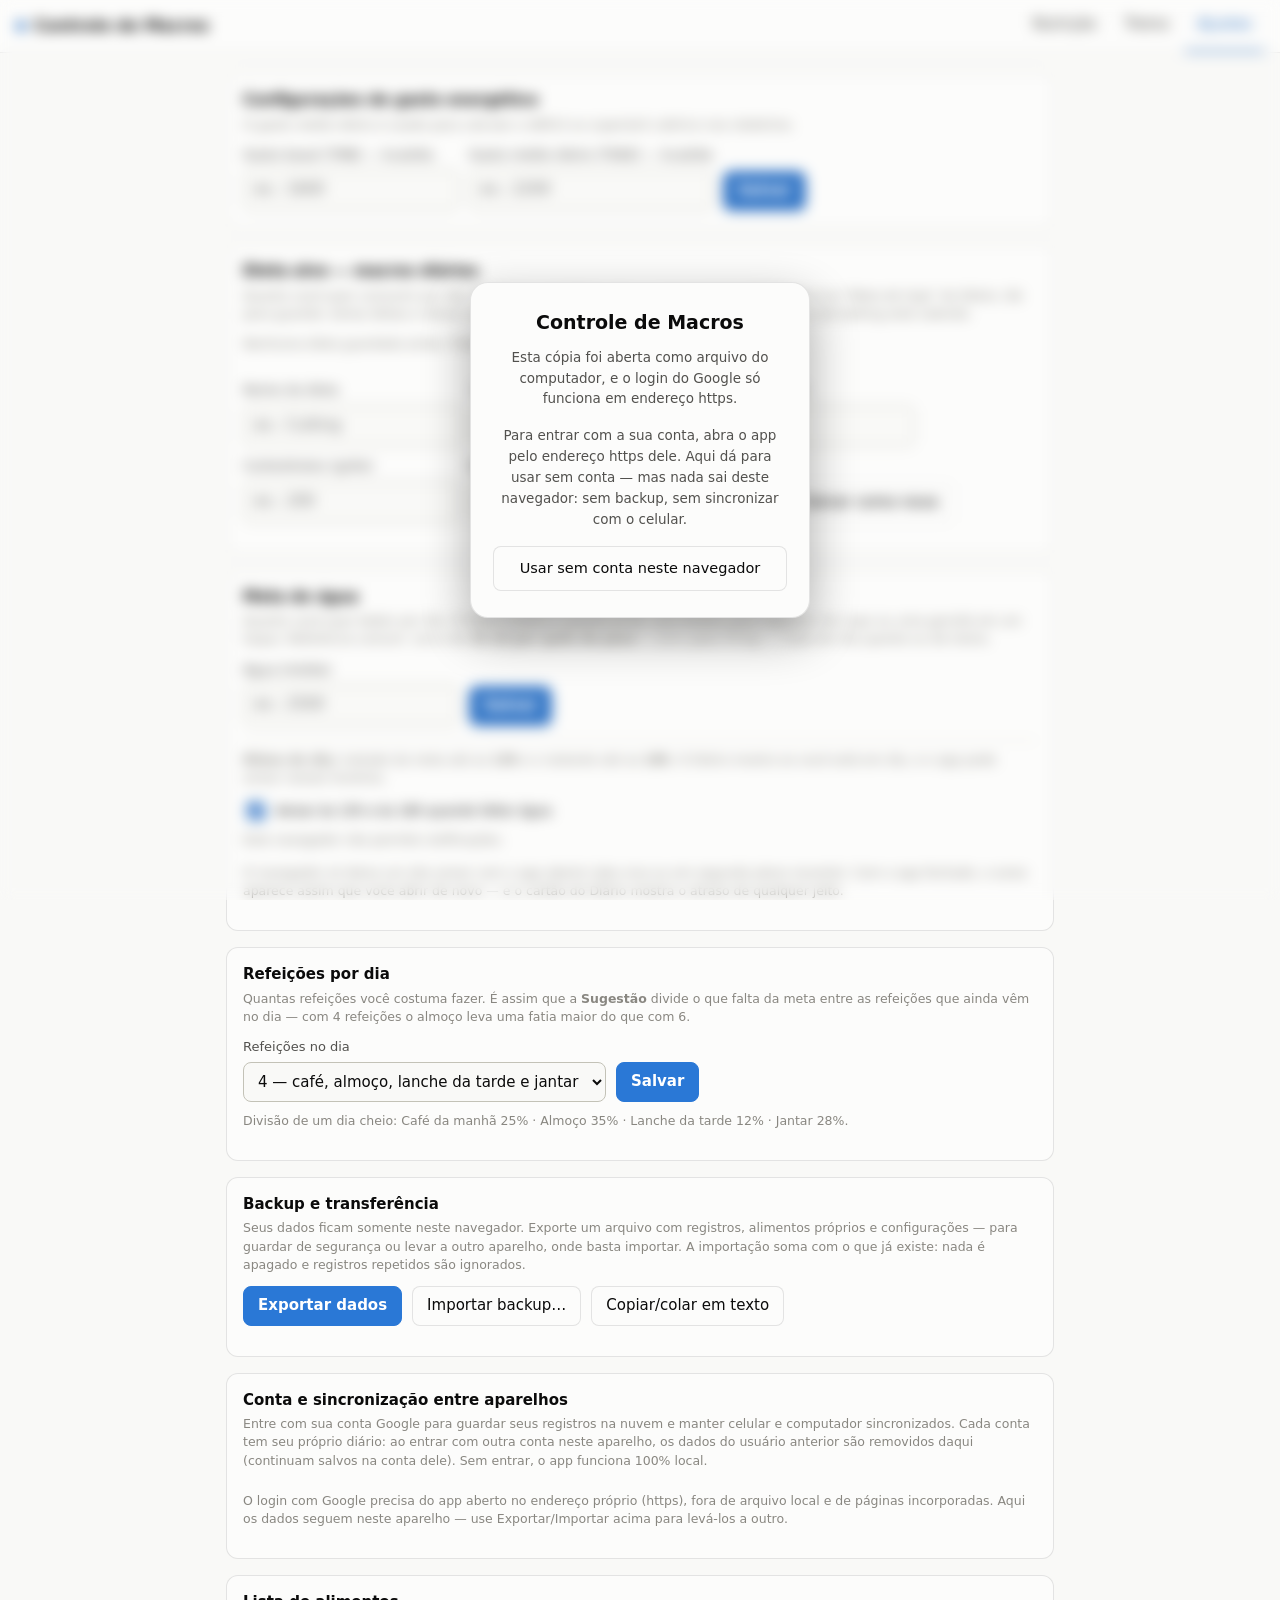
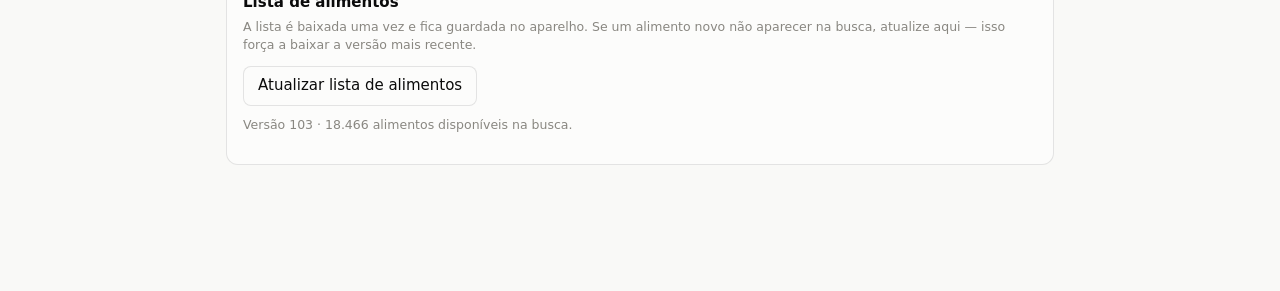
==== config.html @ b79a5575 "Todos os formatos de refrigerante, em todos os refrigerantes As medidas eram escritas à mão entrada " ====
<!DOCTYPE html>
<html lang="pt-BR">
<head>
  <meta charset="UTF-8" />
  <meta name="viewport" content="width=device-width, initial-scale=1.0" />
  <title>Ajustes — Controle de Macros</title>
  <link rel="icon" href="data:," />
  <link rel="stylesheet" href="css/app.css?v=e705feb4" />
</head>
<body>
  <div class="barras">
    <header class="topbar">
      <div class="brand"><span class="dot"></span> <span class="txt">Controle de Macros</span></div>
      <nav class="nav-areas">
        <a href="index.html">Nutrição</a>
        <a href="treinos.html">Treino</a>
        <a href="config.html" class="active">Ajustes</a>
      </nav>
    </header>
  </div>

  <main>
    <div class="settings-card">
      <h3>Configurações de gasto energético</h3>
      <p class="sub">O gasto médio diário é usado para calcular o déficit ou superávit calórico nos relatórios.</p>
      <div class="settings-row">
        <div class="field">
          <label for="inp-basal">Gasto basal (TMB) — kcal/dia</label>
          <input type="number" id="inp-basal" min="0" step="10" placeholder="ex.: 1600" />
        </div>
        <div class="field">
          <label for="inp-diario">Gasto médio diário (TDEE) — kcal/dia</label>
          <input type="number" id="inp-diario" min="0" step="10" placeholder="ex.: 2200" />
        </div>
        <button class="btn btn-primary" id="btn-salvar-config">Salvar</button>
        <span class="save-ok" id="save-ok" hidden>✓ salvo</span>
      </div>
    </div>

    <div class="settings-card">
      <h3>Dieta alvo — macros diários</h3>
      <p class="sub">Quanto você quer consumir por dia. Usado no card "Dieta alvo × consumo" dos Relatórios e no "Meta de hoje" do Diário. Dá para guardar várias dietas e deixar uma ativa por vez — a de cutting fica salva enquanto a de bulking está valendo.</p>

      <div id="dietas-lista" class="dietas-lista"></div>

      <div class="settings-row">
        <div class="field field-nome">
          <label for="inp-dieta-nome">Nome da dieta</label>
          <input type="text" id="inp-dieta-nome" maxlength="40" placeholder="ex.: Cutting" />
        </div>
        <div class="field">
          <label for="inp-meta-kcal">Calorias (kcal/dia)</label>
          <input type="number" id="inp-meta-kcal" min="0" step="10" placeholder="ex.: 1900" />
        </div>
        <div class="field">
          <label for="inp-meta-p">Proteínas (g/dia)</label>
          <input type="number" id="inp-meta-p" min="0" step="1" placeholder="ex.: 150" />
        </div>
        <div class="field">
          <label for="inp-meta-c">Carboidratos (g/dia)</label>
          <input type="number" id="inp-meta-c" min="0" step="1" placeholder="ex.: 200" />
        </div>
        <div class="field">
          <label for="inp-meta-g">Gorduras (g/dia)</label>
          <input type="number" id="inp-meta-g" min="0" step="1" placeholder="ex.: 60" />
        </div>
        <button class="btn btn-primary" id="btn-salvar-alvo">Salvar</button>
        <button class="btn" id="btn-nova-dieta">Salvar como nova</button>
        <span class="save-ok" id="save-ok-alvo" hidden>✓ salvo</span>
      </div>
      <p class="cad-hint" id="alvo-kcal-hint" style="margin-top:10px"></p>
      <p class="cad-hint" id="dieta-editando" style="margin-top:4px"></p>
    </div>

    <div class="settings-card">
      <h3>Meta de água</h3>
      <p class="sub">Quanto você quer beber por dia. O Diário mostra o quanto já foi, com botões para registrar um copo ou uma garrafa em um toque. Referência comum: cerca de <b>35 ml por quilo de peso</b> — 2,4 L para 70 kg —, mais em dia quente ou de treino.</p>
      <div class="settings-row">
        <div class="field">
          <label for="inp-meta-agua">Água (ml/dia)</label>
          <input type="number" id="inp-meta-agua" min="0" step="100" placeholder="ex.: 2500" />
        </div>
        <button class="btn btn-primary" id="btn-salvar-agua">Salvar</button>
        <span class="save-ok" id="save-ok-agua" hidden>✓ salvo</span>
      </div>
      <p class="cad-hint" id="agua-hint" style="margin-top:10px"></p>
      <div class="agua-ritmo">
        <p class="sub"><b>Ritmo do dia:</b> metade da meta até as <b>13h</b> e o restante até as <b>18h</b>. O Diário mostra se você está em dia, e o app pode avisar nesses horários.</p>
        <label class="check-linha">
          <input type="checkbox" id="chk-aviso-agua" checked />
          Avisar às 13h e às 18h quando faltar água
        </label>
        <div class="settings-row" style="margin-top:8px">
          <button class="btn" id="btn-permitir-aviso" type="button">Permitir notificações</button>
          <span class="cad-hint" id="aviso-agua-status"></span>
        </div>
        <p class="cad-hint">O navegador só deixa um site avisar com o app aberto (aba viva ou em segundo plano recente). Com o app fechado, o aviso aparece assim que você abrir de novo — e o cartão do Diário mostra o atraso de qualquer jeito.</p>
      </div>
    </div>

    <div class="settings-card">
      <h3>Refeições por dia</h3>
      <p class="sub">Quantas refeições você costuma fazer. É assim que a <b>Sugestão</b> divide o que falta da meta entre as refeições que ainda vêm no dia — com 4 refeições o almoço leva uma fatia maior do que com 6.</p>
      <div class="settings-row">
        <div class="field">
          <label for="sel-refeicoes">Refeições no dia</label>
          <select id="sel-refeicoes">
            <option value="3">3 — café, almoço e jantar</option>
            <option value="4">4 — café, almoço, lanche da tarde e jantar</option>
            <option value="5">5 — com lanche da manhã</option>
            <option value="6">6 — com lanche da manhã e ceia</option>
          </select>
        </div>
        <button class="btn btn-primary" id="btn-salvar-refeicoes">Salvar</button>
        <span class="save-ok" id="save-ok-refeicoes" hidden>✓ salvo</span>
      </div>
      <p class="cad-hint" id="refeicoes-hint" style="margin-top:10px"></p>
    </div>

    <div class="settings-card">
      <h3>Backup e transferência</h3>
      <p class="sub">Seus dados ficam somente neste navegador. Exporte um arquivo com registros, alimentos próprios e configurações — para guardar de segurança ou levar a outro aparelho, onde basta importar. A importação soma com o que já existe: nada é apagado e registros repetidos são ignorados.</p>
      <div class="settings-row">
        <button class="btn btn-primary" id="btn-exportar">Exportar dados</button>
        <button class="btn" id="btn-importar">Importar backup…</button>
        <input type="file" id="inp-importar" accept=".json,application/json,text/plain" hidden />
        <button class="btn" id="backup-toggle">Copiar/colar em texto</button>
      </div>
      <div id="backup-texto-wrap" hidden style="margin-top:10px">
        <textarea id="backup-texto" class="backup-texto" rows="5" placeholder="Cole aqui o texto de um backup para importar — ou gere o texto do backup atual para copiar."></textarea>
        <div class="settings-row" style="margin-top:8px">
          <button class="btn" id="btn-backup-gerar-texto">Gerar e copiar texto</button>
          <button class="btn" id="btn-backup-importar-texto">Importar do texto</button>
        </div>
      </div>
      <p class="cad-hint" id="backup-status" style="margin-top:10px"></p>
    </div>

    <div class="settings-card">
      <h3>Conta e sincronização entre aparelhos</h3>
      <p class="sub">Entre com sua conta Google para guardar seus registros na nuvem e manter celular e computador sincronizados. Cada conta tem seu próprio diário: ao entrar com outra conta neste aparelho, os dados do usuário anterior são removidos daqui (continuam salvos na conta dele). Sem entrar, o app funciona 100% local.</p>
      <div id="s-login">
        <div class="settings-row">
          <button class="btn btn-google" id="s-google">
            <svg viewBox="0 0 18 18" aria-hidden="true" width="18" height="18"><path fill="#4285F4" d="M17.64 9.2c0-.64-.06-1.25-.16-1.84H9v3.48h4.84a4.14 4.14 0 0 1-1.8 2.72v2.26h2.92c1.7-1.57 2.68-3.88 2.68-6.62z"/><path fill="#34A853" d="M9 18c2.43 0 4.47-.8 5.96-2.18l-2.92-2.26c-.81.54-1.84.86-3.04.86-2.34 0-4.32-1.58-5.03-3.7H.96v2.33A9 9 0 0 0 9 18z"/><path fill="#FBBC05" d="M3.97 10.72a5.4 5.4 0 0 1 0-3.44V4.95H.96a9 9 0 0 0 0 8.1l3.01-2.33z"/><path fill="#EA4335" d="M9 3.58c1.32 0 2.5.45 3.44 1.35l2.58-2.58C13.46.9 11.43 0 9 0A9 9 0 0 0 .96 4.95l3.01 2.33C4.68 5.16 6.66 3.58 9 3.58z"/></svg>
            Entrar com Google
          </button>
        </div>
      </div>
      <div class="settings-row" id="s-conectado" hidden>
        <button class="btn" id="s-sync">Sincronizar agora</button>
        <button class="btn" id="s-sair">Sair</button>
      </div>
      <p class="cad-hint" id="s-status" style="margin-top:10px"></p>
      <div id="s-config" hidden style="margin-top:10px">
        <div class="field">
          <label for="s-url">URL do projeto Supabase</label>
          <input type="url" id="s-url" placeholder="https://xxxx.supabase.co" />
        </div>
        <div class="field" style="margin-top:8px">
          <label for="s-key">Chave pública (anon key)</label>
          <input type="text" id="s-key" placeholder="eyJhbGciOi…" />
        </div>
        <div class="settings-row" style="margin-top:8px">
          <button class="btn" id="s-salvar-config">Salvar configuração</button>
        </div>
      </div>
    </div>
    <div class="settings-card">
      <h3>Lista de alimentos</h3>
      <p class="sub">A lista é baixada uma vez e fica guardada no aparelho. Se um alimento novo não aparecer na busca, atualize aqui — isso força a baixar a versão mais recente.</p>
      <div class="settings-row">
        <button class="btn" id="btn-atualizar-base">Atualizar lista de alimentos</button>
      </div>
      <p class="cad-hint" id="base-info" style="margin-top:10px"></p>
    </div>

  </main>

  <script src="js/db.js?v=84c3b1b3"></script>
  <script src="js/sync.js?v=bc4146c6"></script>
  <script src="js/login-gate.js?v=85c88240"></script>
  <script src="js/sugestao.js?v=8f80fe5e"></script>
  <script src="js/config.js?v=03d8f401"></script>
  <script src="js/agua-aviso.js?v=e9d2f26a"></script>
  <script src="js/refresh.js?v=5d27466c"></script>
</body>
</html>
---- css/app.css ----
/* ---- Tokens (paleta validada, modos claro/escuro) ---- */
:root {
  color-scheme: light;
  --page: #f9f9f7;
  --surface: #fcfcfb;
  --ink: #0b0b0b;
  --ink-2: #52514e;
  --muted: #898781;
  --grid: #e1e0d9;
  --baseline: #c3c2b7;
  --border: rgba(11, 11, 11, 0.1);
  --accent: #2a78d6;
  --accent-ink: #ffffff;
  --s1: #2a78d6; /* proteína */
  --s2: #eb6834; /* carboidrato */
  --s3: #1baf7a; /* gordura */
  --good-text: #006300;
  --bad-text: #b02a2a;
  --alvo-line: #4a3aa7;
  --danger: #d03b3b;
  --wash: rgba(42, 120, 214, 0.08);
}
@media (prefers-color-scheme: dark) {
  :root:not([data-theme='light']) {
    color-scheme: dark;
    --page: #0d0d0d;
    --surface: #1a1a19;
    --ink: #ffffff;
    --ink-2: #c3c2b7;
    --muted: #898781;
    --grid: #2c2c2a;
    --baseline: #383835;
    --border: rgba(255, 255, 255, 0.1);
    --accent: #3987e5;
    --s1: #3987e5;
    --s2: #d95926;
    --s3: #199e70;
    --good-text: #0ca30c;
    --bad-text: #e66767;
    --alvo-line: #9085e9;
  }
}
/* toggle explícito de tema (ex.: página hospedada com data-theme na raiz) */
:root[data-theme='dark'] {
  color-scheme: dark;
  --page: #0d0d0d;
  --surface: #1a1a19;
  --ink: #ffffff;
  --ink-2: #c3c2b7;
  --muted: #898781;
  --grid: #2c2c2a;
  --baseline: #383835;
  --border: rgba(255, 255, 255, 0.1);
  --accent: #3987e5;
  --s1: #3987e5;
  --s2: #d95926;
  --s3: #199e70;
  --good-text: #0ca30c;
  --bad-text: #e66767;
  --alvo-line: #9085e9;
}

* { box-sizing: border-box; }
html, body { margin: 0; padding: 0; }
body {
  background: var(--page);
  color: var(--ink);
  font-family: system-ui, -apple-system, 'Segoe UI', sans-serif;
  font-size: 15px;
  line-height: 1.45;
  overscroll-behavior-y: contain; /* o pull-to-refresh é nosso (js/refresh.js) */
}

/* ---- Relatório para impressão / PDF ---- */
/* botão de PDF junto da navegação de período, compacto */
.range-nav .btn-pdf { margin-left: 8px; font-size: 13px; padding: 8px 12px; font-weight: 600; }
#relatorio-print {
  position: fixed; inset: 0; z-index: 80; overflow: auto;
  background: #fff; color: #111;
  font-family: system-ui, -apple-system, 'Segoe UI', sans-serif;
}
.rp-barra {
  position: sticky; top: 0; z-index: 2;
  display: flex; align-items: center; gap: 10px; flex-wrap: wrap;
  padding: 10px 16px; background: #f4f4f2; border-bottom: 1px solid #ddd;
}
.rp-dica { font-size: 12.5px; color: #666; }
#rp-conteudo { max-width: 760px; margin: 0 auto; padding: 24px 20px 60px; }
#rp-conteudo h1 { font-size: 21px; margin: 0 0 2px; }
#rp-conteudo .rp-periodo { color: #555; font-size: 13.5px; margin-bottom: 18px; }
#rp-conteudo h2 {
  font-size: 15px; margin: 22px 0 8px; padding-bottom: 4px;
  border-bottom: 2px solid #111;
}
#rp-conteudo h3 { font-size: 13.5px; margin: 16px 0 6px; }
#rp-conteudo table { width: 100%; border-collapse: collapse; font-size: 12.5px; }
#rp-conteudo th, #rp-conteudo td { padding: 5px 6px; border-bottom: 1px solid #e2e2e2; text-align: right; }
#rp-conteudo th:first-child, #rp-conteudo td:first-child { text-align: left; }
#rp-conteudo thead th { border-bottom: 1px solid #999; font-weight: 650; background: #f7f7f5; }
#rp-conteudo tfoot td { font-weight: 700; border-top: 1px solid #999; border-bottom: none; }
#rp-conteudo .rp-fatos { display: grid; grid-template-columns: repeat(2, minmax(0, 1fr)); gap: 6px 20px; font-size: 13px; }
#rp-conteudo .rp-fatos div { display: flex; justify-content: space-between; gap: 12px; border-bottom: 1px dotted #ccc; padding: 3px 0; }
#rp-conteudo .rp-fatos b { font-weight: 650; }
#rp-conteudo .rp-grafico {
  width: 100%; max-width: 100%; height: auto; display: block;
  border: 1px solid #e2e2e2; border-radius: 4px; margin-bottom: 6px;
  page-break-inside: avoid;
}
#rp-conteudo .rp-grafico-menor { max-width: 360px; }
#rp-conteudo .rp-legenda { font-size: 11px; color: #666; margin: 0 0 14px; line-height: 1.45; }
#rp-conteudo .rp-dia { margin-top: 14px; page-break-inside: avoid; }
#rp-conteudo .rp-dia + .rp-dia { margin-top: 20px; }
#rp-conteudo .rp-dia-band th {
  text-align: left; font-size: 13px; font-weight: 700; background: #e2eaf2;
  border-bottom: 1px solid #b9c6d4; padding: 6px;
}
#rp-conteudo .rp-ref-row td { background: #f3f3f0; font-weight: 650; }
#rp-conteudo .rp-tab-dia tbody tr:not(.rp-ref-row) td:first-child { padding-left: 14px; }
#rp-conteudo .rp-tab-dia thead tr:last-child th:nth-child(2),
#rp-conteudo .rp-tab-dia tbody tr:not(.rp-ref-row) td:nth-child(2) { text-align: left; }
#rp-conteudo .rp-nota { margin-top: 26px; font-size: 11.5px; color: #666; border-top: 1px solid #ddd; padding-top: 10px; }
@media (max-width: 560px) {
  #rp-conteudo .rp-fatos { grid-template-columns: 1fr; }
}
@media print {
  body > *:not(#relatorio-print) { display: none !important; }
  #relatorio-print { position: static; overflow: visible; }
  .rp-barra { display: none !important; }
  #rp-conteudo { max-width: none; padding: 0; }
  @page { margin: 14mm; }
}

/* ---- Refeição no histórico: subcard dentro do card do dia ---- */
.meal-card {
  margin: 10px 12px;
  border: 1px solid var(--border);
  border-radius: 10px;
  background: var(--page);
  overflow: hidden;
}
.meal-head {
  display: grid;
  grid-template-columns: auto minmax(0, 1fr) auto auto;
  grid-template-areas:
    'icone nome kcal rep'
    'icone sub  sub  rep';
  align-items: center; column-gap: 8px; row-gap: 1px;
  padding: 9px 12px;
  border-bottom: 1px solid var(--grid);
}
.meal-head .meal-icone { grid-area: icone; font-size: 17px; line-height: 1; }
.meal-head .meal-nome { font-weight: 650; font-size: 14px; white-space: nowrap; }
.meal-head .meal-hora { color: var(--muted); font-size: 12.5px; font-variant-numeric: tabular-nums; }
.meal-head .meal-kcal { grid-area: kcal; font-size: 13.5px; font-variant-numeric: tabular-nums; color: var(--ink-2); }
.meal-head .meal-kcal b { color: var(--ink); font-weight: 700; }
.meal-head .meal-sub { grid-area: sub; color: var(--muted); font-size: 12px; font-variant-numeric: tabular-nums; }
.meal-head .meal-acoes { grid-area: rep; display: flex; align-items: center; gap: 2px; }
.meal-head .icon-btn { padding: 4px; color: var(--muted); }
.meal-head .icon-btn svg { width: 16px; height: 16px; }
.meal-head .icon-btn:hover { color: var(--accent); }
/* o cabeçalho inteiro abre a refeição para edição */
.meal-head[role='button'] { cursor: pointer; }
.meal-head[role='button']:hover { background: var(--wash); }
.meal-head[role='button']:focus-visible { outline: 2px solid var(--accent); outline-offset: -2px; }
/* nome + horário na mesma linha */
.meal-nome-wrap { grid-area: nome; display: flex; align-items: baseline; gap: 7px; min-width: 0; }

.meal-card .entry {
  padding: 8px 12px;
  background: transparent;
  border-bottom: 1px solid var(--grid);
}
.meal-card .entry:last-child { border-bottom: none; }
.meal-card .entry .name { font-weight: 500; }
/* item avulso alinhado com o texto dos subcards (12 px de margem + 12 de padding) */
.day-group > .entry { padding: 10px 24px; }

/* ---- Projeção de peso no déficit acumulado ---- */
.acum-peso {
  margin: 2px 0 12px;
  padding: 10px 12px;
  border: 1px solid var(--border);
  border-radius: 10px;
  background: var(--wash);
}
.acum-peso .ap-principal { font-size: 15px; }
.acum-peso .ap-principal b { font-size: 22px; font-weight: 700; letter-spacing: -0.02em; }
.acum-peso .ap-principal b.good { color: var(--good-text); }
.acum-peso .ap-principal b.bad { color: var(--bad-text); }
.acum-peso .ap-sub { color: var(--muted); font-size: 12.5px; margin-top: 3px; }

/* ---- Botão do Google ---- */
.btn-google {
  display: inline-flex;
  align-items: center;
  gap: 10px;
  font-weight: 600;
}
.btn-google svg { flex: none; }

/* ---- Backup (copiar/colar em texto) ---- */
.backup-texto {
  width: 100%;
  box-sizing: border-box;
  font: 12px/1.4 ui-monospace, 'Cascadia Mono', Menlo, Consolas, monospace;
  border: 1px solid var(--border);
  border-radius: 8px;
  padding: 8px 10px;
  background: var(--surface);
  color: var(--ink);
  resize: vertical;
}

/* ---- Pull-to-refresh ---- */
.ptr {
  position: fixed;
  top: -48px;
  left: 50%;
  transform: translate(-50%, 0);
  width: 40px;
  height: 40px;
  border-radius: 50%;
  background: var(--surface);
  border: 1px solid var(--border);
  box-shadow: 0 4px 14px rgba(0, 0, 0, 0.18);
  display: flex;
  align-items: center;
  justify-content: center;
  color: var(--muted);
  opacity: 0;
  pointer-events: none;
  z-index: 60;
  transition: opacity 0.15s;
}
.ptr.visible { opacity: 1; }
.ptr.armed { color: var(--accent); }
.ptr svg { width: 20px; height: 20px; }
.ptr .ptr-arrow { transition: transform 0.2s; }
.ptr.armed .ptr-arrow { transform: rotate(180deg); }
.ptr .ptr-spin { display: none; }
.ptr.spinning .ptr-arrow { display: none; }
.ptr.spinning .ptr-spin { display: block; animation: ptr-girar 0.8s linear infinite; }
.ptr.spinning { transition: opacity 0.15s, transform 0.2s; }
@keyframes ptr-girar {
  to { transform: rotate(360deg); }
}

/* ---- Cabeçalho / navegação ---- */
.barras { position: sticky; top: 0; z-index: 20; }
.topbar {
  background: var(--surface);
  border-bottom: 1px solid var(--border);
  padding: 0 16px;
  display: flex; align-items: center; gap: 16px;
}
.topbar .brand {
  font-weight: 700; font-size: 16px; padding: 14px 0;
  display: flex; align-items: center; gap: 8px;
}
.topbar .brand .dot { width: 10px; height: 10px; border-radius: 50%; background: var(--accent); }
.topbar nav { display: flex; gap: 4px; margin-left: auto; }
.topbar nav a {
  color: var(--ink-2); text-decoration: none; padding: 14px 12px;
  border-bottom: 2px solid transparent; font-weight: 500;
}
.topbar nav a.active { color: var(--accent); border-bottom-color: var(--accent); }
.topbar nav a:hover { color: var(--ink); }

/* segunda barra: as telas de dentro da área escolhida acima */
.subnav {
  background: var(--page); border-bottom: 1px solid var(--border);
  display: flex; gap: 4px; padding: 0 16px;
  overflow-x: auto; scrollbar-width: none;
}
.subnav::-webkit-scrollbar { display: none; }
.subnav a, .subnav button {
  font: inherit; font-size: 14px; font-weight: 500;
  color: var(--muted); text-decoration: none; white-space: nowrap;
  background: none; border: none; border-bottom: 2px solid transparent;
  padding: 10px 10px; cursor: pointer;
}
.subnav a.active, .subnav button.active { color: var(--ink); border-bottom-color: var(--ink-2); }
.subnav a:hover, .subnav button:hover { color: var(--ink); }
body.sem-rolagem { overflow: hidden; }

main { max-width: 860px; margin: 0 auto; padding: 20px 16px 110px; }
@media (max-width: 560px) {
  .topbar .brand .txt { display: none; }
  .topbar nav { margin-left: 0; }
  .topbar nav a { padding: 14px 14px; font-size: 15px; }
  main { padding-top: 14px; }
}

/* ---- Botões ---- */
.btn {
  font: inherit; border: 1px solid var(--border); border-radius: 8px;
  background: var(--surface); color: var(--ink);
  padding: 8px 14px; cursor: pointer;
}
.btn:hover { background: var(--wash); }
.btn-primary {
  background: var(--accent); border-color: var(--accent); color: var(--accent-ink);
  font-weight: 600;
}
.btn-primary:hover { filter: brightness(1.08); background: var(--accent); }
.btn-ghost { border: none; background: none; color: var(--ink-2); padding: 4px 8px; }
.btn-ghost:hover { color: var(--ink); background: var(--wash); border-radius: 6px; }
.btn-icon { font-size: 14px; line-height: 1; }
.btn-danger-text { color: var(--danger); }

.add-fab {
  position: fixed; right: 20px; bottom: 20px; z-index: 15;
  border-radius: 999px; padding: 14px 22px; font-size: 15px;
  box-shadow: 0 4px 16px rgba(0, 0, 0, 0.22);
}

/* ---- Cards / dia ---- */
.empty-state {
  text-align: center; color: var(--muted); padding: 60px 20px;
}
.empty-state h2 { color: var(--ink-2); font-weight: 600; }

.day-group {
  background: var(--surface); border: 1px solid var(--border);
  border-radius: 12px; margin-bottom: 16px; overflow: hidden;
}
.day-head {
  display: flex; align-items: baseline; gap: 12px; flex-wrap: wrap;
  padding: 12px 16px; border-bottom: 1px solid var(--grid);
}
.day-head h3 { margin: 0; font-size: 15px; }
.day-head .day-date { color: var(--muted); font-weight: 400; font-size: 13px; }
.day-macros { margin-left: auto; display: flex; gap: 10px; font-size: 13px; color: var(--ink-2); white-space: nowrap; flex-wrap: wrap; }
.day-macros b { color: var(--ink); font-weight: 600; }
.macro-chip { display: inline-flex; align-items: center; gap: 5px; }
.macro-chip .sw { width: 8px; height: 8px; border-radius: 2px; display: inline-block; }
.sw-p { background: var(--s1); } .sw-c { background: var(--s2); } .sw-g { background: var(--s3); }

.entry {
  display: grid;
  grid-template-columns: minmax(0, 1fr) auto auto;
  grid-template-areas:
    'name kcal acts'
    'meta macros acts';
  column-gap: 10px; row-gap: 3px; align-items: center;
  padding: 10px 14px; border-bottom: 1px solid var(--grid);
  cursor: pointer;
}
.entry:last-child { border-bottom: none; }
.entry:hover { background: var(--wash); }
.entry .name {
  grid-area: name; font-weight: 500; line-height: 1.3;
  display: -webkit-box; -webkit-line-clamp: 2; -webkit-box-orient: vertical; overflow: hidden;
}
.entry .kcal { grid-area: kcal; font-weight: 650; white-space: nowrap; font-variant-numeric: tabular-nums; }
.entry .acts { grid-area: acts; display: flex; align-items: center; }
.entry .meta {
  grid-area: meta; color: var(--muted); font-size: 12.5px;
  white-space: nowrap; overflow: hidden; text-overflow: ellipsis;
}
.entry .macros {
  grid-area: macros; color: var(--ink-2); font-size: 12px;
  text-align: right; white-space: nowrap; font-variant-numeric: tabular-nums;
}
.icon-btn {
  background: none; border: none; padding: 7px; color: var(--muted);
  cursor: pointer; border-radius: 8px; line-height: 0;
}
.icon-btn:hover { background: var(--wash); color: var(--ink); }
.icon-btn.act-del:hover { color: var(--danger); }
.icon-btn svg { width: 17px; height: 17px; display: block; }
.icon-btn.confirming {
  background: var(--danger); color: #ffffff;
  padding: 6px 10px; border-radius: 8px; line-height: 1.2;
}
.icon-btn.confirming:hover { background: var(--danger); color: #ffffff; }
.conf-txt { font-size: 12.5px; font-weight: 600; white-space: nowrap; }

/* ---- Card "Meta de hoje" ---- */
.hoje-card {
  background: var(--surface); border: 1px solid var(--border); border-radius: 12px;
  padding: 14px 16px; margin-bottom: 16px;
}
.hoje-card .hoje-top { display: flex; align-items: baseline; gap: 10px; flex-wrap: wrap; }
.hoje-card .hoje-label { font-weight: 700; font-size: 15px; }
.hoje-card .hoje-kcal { margin-left: auto; color: var(--ink-2); font-size: 14px; font-variant-numeric: tabular-nums; }
.hoje-card .hoje-kcal b { color: var(--ink); font-size: 18px; }
.hoje-card .hoje-bar {
  height: 6px; border-radius: 999px; background: var(--grid);
  overflow: hidden; margin: 10px 0 8px;
}
.hoje-card .hoje-bar > div { height: 100%; border-radius: 999px; background: var(--accent); }
.hoje-card .hoje-bar > div.over { background: var(--bad-text); }
.hoje-card .hoje-saldo { color: var(--ink-2); font-size: 12.5px; }
.hoje-card .hoje-config { color: var(--muted); font-size: 13px; }
.hoje-card .hoje-config a { color: var(--accent); }
.hoje-acc-toggle {
  width: 100%; display: flex; align-items: center; gap: 6px;
  background: none; border: none; border-top: 1px solid var(--grid);
  margin-top: 12px; padding: 10px 0 0;
  color: var(--ink-2); font: inherit; font-size: 13px; font-weight: 600;
  cursor: pointer; text-align: left;
}
.hoje-acc-toggle:hover { color: var(--ink); }
.hoje-acc-toggle .chev { margin-left: auto; width: 15px; height: 15px; transition: transform 0.15s; }
.hoje-acc-toggle.closed .chev { transform: rotate(-90deg); }
.hoje-acc { margin-top: 10px; }
.hoje-acc .alvo-row { margin-bottom: 10px; }
.hoje-acc .alvo-row:last-child { margin-bottom: 2px; }

/* ---- Dieta alvo × consumo ---- */
.alvo-row { margin-bottom: 14px; }
.alvo-row:last-child { margin-bottom: 2px; }
.alvo-head {
  display: flex; align-items: baseline; gap: 10px; flex-wrap: wrap;
  font-size: 13.5px; margin-bottom: 6px;
}
.alvo-head .alvo-vals { margin-left: auto; color: var(--ink-2); font-size: 12.5px; font-variant-numeric: tabular-nums; }
.alvo-head .alvo-vals b { color: var(--ink); font-size: 14px; }
.alvo-bar {
  height: 8px; border-radius: 999px; background: var(--grid); overflow: hidden;
  position: relative;
}
.alvo-bar > div { height: 100%; border-radius: 999px; }
.alvo-bar.over { outline: 2px solid var(--bad-text); outline-offset: 1px; }

/* ---- Modal ---- */
.modal-backdrop {
  position: fixed; inset: 0; background: rgba(0, 0, 0, 0.45); z-index: 30;
  display: none; align-items: flex-start; justify-content: center; padding: 4vh 12px;
}
.modal-backdrop.open { display: flex; }
.modal {
  background: var(--surface); border-radius: 14px; border: 1px solid var(--border);
  width: 100%; max-width: 520px; padding: 20px;
  max-height: 92vh; overflow-y: auto;
}
.modal h2 { margin: 0 0 16px; font-size: 17px; }
.field { margin-bottom: 14px; }
.field label { display: block; font-size: 13px; color: var(--ink-2); margin-bottom: 5px; font-weight: 500; }
.field input, .field select {
  width: 100%; font: inherit; color: var(--ink);
  background: var(--page); border: 1px solid var(--baseline); border-radius: 8px;
  padding: 9px 10px;
}
.field input:focus, .field select:focus { outline: 2px solid var(--accent); outline-offset: -1px; }
.field-row { display: flex; gap: 10px; }
.field-row .field { flex: 1; }
.preview {
  background: var(--page); border: 1px dashed var(--baseline); border-radius: 8px;
  padding: 10px 12px; font-size: 13px; color: var(--ink-2);
  display: flex; gap: 14px; flex-wrap: wrap; margin-bottom: 16px;
}
.preview b { color: var(--ink); }
.modal-actions { display: flex; justify-content: flex-end; gap: 8px; }

/* ---- Refeição (vários itens de uma vez) ---- */
.btn-incluir { width: 100%; margin-bottom: 14px; font-size: 14px; color: var(--accent); border-color: var(--accent); }
/* editando um item da refeição o botão fica preenchido: sem isto o texto azul
   sumia no fundo azul */
.btn-incluir.btn-primary { color: var(--accent-ink); }
.cesta {
  background: var(--page); border: 1px solid var(--grid); border-radius: 8px;
  padding: 10px 12px; margin-bottom: 16px;
}
.cesta .imp-title { font-size: 12.5px; font-weight: 600; color: var(--ink-2); margin-bottom: 6px; }
.cesta-item {
  display: grid;
  /* as calorias sobem para a linha do nome: assim a segunda linha inteira fica
     para a quantidade e a etiqueta de densidade, que numa tela estreita não
     cabiam ao lado do número (e acabavam impressas por cima dele) */
  grid-template-columns: auto minmax(0, 1fr) auto auto;
  grid-template-areas:
    'tog nome kcal del'
    'tog meta meta meta';
  align-items: center; column-gap: 6px; row-gap: 1px; font-size: 13px;
  padding: 5px 0; border-bottom: 1px solid var(--grid);
}
.cesta-item:last-of-type { border-bottom: none; }
.cesta-item .act-toggle { grid-area: tog; }
.cesta-item .act-del { grid-area: del; }
.cesta-item .ci-nome { grid-area: nome; min-width: 0; white-space: nowrap; overflow: hidden; text-overflow: ellipsis; }
/* quantidade e calorias dividem a segunda linha, abaixo do nome */
.cesta-item .ci-qtd {
  grid-area: meta; color: var(--muted); font-size: 12px;
  /* quantidade, macros e densidade dividem a linha e quebram junto quando a
     tela é estreita, em vez de a quantidade ser cortada */
  min-width: 0; display: flex; align-items: center; flex-wrap: wrap; gap: 2px 6px;
}
.cesta-item .ci-qtd-txt { min-width: 0; }
.cesta-item .ci-macros { font-variant-numeric: tabular-nums; white-space: nowrap; }
.cesta-item .ci-macros::before { content: '· '; }
.cesta-item .ci-qtd .dens { flex: none; }
.cesta-item .ci-kcal {
  grid-area: kcal; justify-self: end; font-weight: 600;
  white-space: nowrap; font-variant-numeric: tabular-nums;
}
.cesta-item .icon-btn { padding: 3px; }
.cesta-item .dens { font-size: 10.5px; padding: 1px 5px; }
.cesta-item .icon-btn svg { width: 14px; height: 14px; }
.cesta-item .act-toggle { color: var(--accent); }
/* item desativado: continua na lista, mas fora da conta */
.cesta-item.off .ci-nome,
.cesta-item.off .ci-qtd,
.cesta-item.off .ci-kcal { color: var(--muted); text-decoration: line-through; }
.cesta-item.off .act-toggle { color: var(--muted); }
.cesta-fora { color: var(--muted); font-weight: 400; }
.cesta-total {
  font-size: 12.5px; color: var(--ink-2); padding-top: 8px; margin-top: 4px;
  border-top: 1px solid var(--grid); font-variant-numeric: tabular-nums;
}
.cesta-total b { color: var(--ink); }
.ct-parte { white-space: nowrap; }

/* ---- Impacto na meta do dia (modal) ---- */
.impacto {
  background: var(--page); border: 1px solid var(--grid); border-radius: 8px;
  padding: 10px 12px; margin-bottom: 16px;
}
.impacto .imp-title { font-size: 12.5px; font-weight: 600; color: var(--ink-2); margin-bottom: 8px; }
.imp-row { margin-bottom: 8px; }
.imp-row:last-child { margin-bottom: 0; }
.imp-head {
  display: flex; align-items: baseline; gap: 8px;
  font-size: 12.5px; margin-bottom: 4px;
}
.imp-head .imp-vals { margin-left: auto; color: var(--ink-2); font-variant-numeric: tabular-nums; }
.imp-head .imp-vals b { color: var(--ink); }
.imp-head .imp-vals.over b { color: var(--bad-text); }
.imp-bar {
  height: 6px; border-radius: 999px; background: var(--grid);
  overflow: hidden; display: flex;
}
.imp-bar > i { display: block; height: 100%; }
.imp-bar > i.add { opacity: 0.45; }

.btn-link {
  background: none; border: none; padding: 6px 0 0; cursor: pointer;
  font: inherit; font-size: 13px; color: var(--accent); text-decoration: underline;
}
.btn-link:hover { filter: brightness(1.15); }
.cad-hint { font-size: 12.5px; color: var(--muted); margin: 0 0 14px; }
.check-row {
  display: flex; align-items: center; gap: 8px;
  font-size: 13.5px; color: var(--ink-2); margin-bottom: 14px; cursor: pointer;
}
.check-row input { width: 16px; height: 16px; accent-color: var(--accent); cursor: pointer; }
.meus-titulo { font-size: 14px; margin: 18px 0 8px; padding-top: 14px; border-top: 1px solid var(--grid); }
.meu-alimento {
  display: flex; align-items: center; gap: 10px; padding: 8px 4px;
  border-bottom: 1px solid var(--grid); font-size: 13.5px;
  cursor: pointer; border-radius: 6px;
}
.meu-alimento:hover { background: var(--wash); }
.meu-alimento:last-child { border-bottom: none; }
.meu-alimento .info { flex: 1; min-width: 0; }
.meu-alimento .info .nm { font-weight: 500; }
.meu-alimento .info .mt { color: var(--muted); font-size: 12px; }

/* ---- Tom Select: acomodação ao tema ---- */
.ts-wrapper { width: 100%; }
.ts-control {
  font: inherit; background: var(--page) !important; color: var(--ink) !important;
  border: 1px solid var(--baseline) !important; border-radius: 8px !important;
  padding: 9px 10px !important;
}
.ts-control input { font: inherit !important; color: var(--ink) !important; }
.ts-dropdown {
  font: inherit; background: var(--surface) !important; color: var(--ink) !important;
  border: 1px solid var(--border) !important; border-radius: 10px !important;
  box-shadow: 0 8px 24px rgba(0, 0, 0, 0.18);
}
.ts-dropdown .option { padding: 8px 10px; }
.ts-dropdown .active { background: var(--wash) !important; color: var(--ink) !important; }
.ts-dropdown .opt-name { display: block; }
.ts-dropdown .opt-meta { display: block; font-size: 12px; color: var(--muted); }
.ts-dropdown .spinner { display: none; }

/* ---- Relatórios ---- */
.filters {
  display: flex; gap: 8px; flex-wrap: wrap; margin-bottom: 14px; align-items: center;
}
.filters .seg {
  display: flex; background: var(--surface); border: 1px solid var(--border);
  border-radius: 10px; padding: 3px; gap: 2px;
  flex-wrap: nowrap; overflow-x: auto; max-width: 100%;
  scrollbar-width: none; -webkit-overflow-scrolling: touch;
}
.filters .seg::-webkit-scrollbar { display: none; }
.filters .seg button {
  font: inherit; font-size: 13px; border: none; background: none; color: var(--ink-2);
  padding: 6px 12px; border-radius: 7px; cursor: pointer; flex: none; white-space: nowrap;
}
.filters .seg button.active { background: var(--accent); color: var(--accent-ink); font-weight: 600; }
.range-nav { display: flex; align-items: center; gap: 6px; margin-left: auto; }
.range-nav .range-label { font-size: 13px; color: var(--ink-2); min-width: 150px; text-align: center; }
.range-nav button { min-width: 38px; flex: none; }
@media (max-width: 700px) {
  .filters { flex-direction: column; align-items: stretch; }
  .filters .seg { width: 100%; }
  .filters .seg button { flex: 1 1 auto; text-align: center; padding: 7px 10px; }
  .range-nav { margin-left: 0; width: 100%; justify-content: space-between; }
  .range-nav .range-label { flex: 1; }
}

.tiles { display: grid; grid-template-columns: repeat(auto-fit, minmax(150px, 1fr)); gap: 12px; margin-bottom: 16px; }
.tile {
  background: var(--surface); border: 1px solid var(--border); border-radius: 12px;
  padding: 12px 14px;
}
.tile .t-label { font-size: 12.5px; color: var(--ink-2); display: flex; align-items: center; gap: 6px; }
.tile .t-value { font-size: 22px; font-weight: 700; margin-top: 2px; font-variant-numeric: tabular-nums; }
.tile .t-sub { font-size: 12px; color: var(--muted); margin-top: 2px; }
.tile.balance .t-value.good { color: var(--good-text); }
.tile.balance .t-value.bad { color: var(--bad-text); }
@media (max-width: 700px) {
  .tiles { grid-template-columns: repeat(2, 1fr); gap: 10px; }
  .tile.balance { grid-column: 1 / -1; }
}

.chart-card {
  background: var(--surface); border: 1px solid var(--border); border-radius: 12px;
  padding: 16px; margin-bottom: 16px;
}
.chart-card h3 { margin: 0 0 4px; font-size: 15px; }
.chart-card .sub { font-size: 12.5px; color: var(--muted); margin: 0 0 12px; }
.chart-wrap { position: relative; height: 260px; }
.chart-wrap.small { height: 220px; }
.chart-wrap.evo { height: 260px; }
.charts-row { display: grid; grid-template-columns: 1fr; gap: 16px; }
@media (min-width: 700px) { .charts-row { grid-template-columns: 3fr 2fr; } }

.settings-card {
  background: var(--surface); border: 1px solid var(--border); border-radius: 12px;
  padding: 16px; margin-bottom: 16px;
}
.settings-card h3 { margin: 0 0 4px; font-size: 15px; }
.settings-card .sub { font-size: 12.5px; color: var(--muted); margin: 0 0 12px; }
/* display: flex venceria o atributo hidden nas linhas de configuração */
[hidden] { display: none !important; }
.settings-row { display: flex; gap: 10px; flex-wrap: wrap; align-items: flex-end; }
.settings-row .field { margin-bottom: 0; min-width: 180px; }
.save-ok { color: var(--good-text); font-size: 13px; margin-left: 8px; }

/* ---- Dietas guardadas (uma ativa por vez) ---- */
.dietas-lista { margin: 0 0 14px; display: flex; flex-direction: column; gap: 6px; }
.dieta-item {
  display: flex; align-items: center; gap: 10px; flex-wrap: wrap;
  border: 1px solid var(--border); border-radius: 10px; padding: 9px 11px;
}
.dieta-item.ativa { border-color: var(--accent); background: var(--wash); }
.dieta-escolha { display: flex; align-items: center; gap: 8px; cursor: pointer; flex: 1 1 160px; }
.dieta-escolha input { accent-color: var(--accent); flex: none; }
.dieta-nome { font-size: 14px; font-weight: 600; }
.dieta-tag {
  font-size: 10.5px; font-weight: 700; text-transform: uppercase; letter-spacing: .04em;
  color: var(--accent); margin-left: 4px;
}
.dieta-macros { font-size: 12.5px; color: var(--ink-2); font-variant-numeric: tabular-nums; }
.dieta-acoes { display: flex; gap: 4px; margin-left: auto; }
.btn-mini { padding: 4px 9px; font-size: 12px; }
.settings-row .field-nome { min-width: 220px; }

.loading { color: var(--muted); text-align: center; padding: 40px; }


/* ================= Treino ================= */

/* ---- Cartão de treino ---- */
.treino-card {
  background: var(--surface); border: 1px solid var(--border); border-radius: 14px;
  padding: 16px; margin-bottom: 14px;
}
.treino-head { display: flex; align-items: flex-start; gap: 10px; }
.treino-head h3 { margin: 0; font-size: 17px; }
.treino-head .btn-ghost { margin-left: auto; font-size: 13px; flex: none; }
.treino-foco { margin: 2px 0 0; font-size: 13px; color: var(--ink-2); }
.treino-meta { margin: 10px 0 0; font-size: 12.5px; color: var(--muted); }
.treino-exec { margin: 2px 0 12px; font-size: 12.5px; color: var(--accent); }
.treino-previa { list-style: none; margin: 0 0 14px; padding: 0; }

/* linha de exercício: miniatura + nome/série + carga editável na hora */
.ex-linha {
  display: flex; align-items: center; gap: 10px;
  padding: 7px 0; border-bottom: 1px solid var(--grid);
}
.ex-linha:last-child { border-bottom: none; }
.ex-info { flex: 1; min-width: 0; display: flex; flex-direction: column; gap: 1px; }
.ex-nome { font-size: 13.5px; line-height: 1.3; }
.ex-serie { font-size: 11.5px; color: var(--muted); }
.ex-carga-txt {
  flex: none; font-size: 12.5px; color: var(--muted);
  font-variant-numeric: tabular-nums; white-space: nowrap;
}

/* miniatura ilustrada; toque abre a busca do exercício no YouTube */
.ex-thumb {
  position: relative; flex: none; width: 44px; height: 44px; border-radius: 10px;
  display: grid; place-items: center; text-decoration: none;
  background: color-mix(in srgb, var(--cor-ex) 14%, transparent);
  border: 1px solid color-mix(in srgb, var(--cor-ex) 26%, transparent);
}
.ex-thumb:hover { background: color-mix(in srgb, var(--cor-ex) 24%, transparent); }
.ex-thumb-svg { width: 30px; height: 30px; display: block; }
.ex-play {
  position: absolute; right: -3px; bottom: -3px;
  width: 16px; height: 16px; border-radius: 50%;
  background: var(--ink); color: var(--page);
  font-size: 7px; line-height: 16px; text-align: center;
  padding-left: 1px; border: 1.5px solid var(--surface);
}
.treino-acoes { display: flex; gap: 8px; }
.treino-acoes .act-iniciar { flex: 1; }

/* ---- Editor de treino ---- */
.mt-ex {
  border: 1px solid var(--border); border-radius: 10px;
  padding: 10px 12px; margin-bottom: 10px; background: var(--page);
}
.mt-ex-head { display: flex; align-items: center; gap: 8px; flex-wrap: wrap; }
.mt-ex-nome { font-weight: 600; font-size: 14px; }
.mt-ex-tag { font-size: 11.5px; color: var(--muted); }
.mt-ex-acoes { margin-left: auto; display: flex; gap: 2px; }
.mt-ex-acoes .btn { padding: 2px 8px; font-size: 15px; line-height: 1.4; }
.mt-ex-campos { display: flex; gap: 8px; flex-wrap: wrap; margin-top: 8px; }
.mt-ex-campos .field { flex: 1 1 78px; margin-bottom: 0; }
.mt-ex-campos .field label { font-size: 11.5px; }
.mt-ex-campos .field input, .mt-ex-campos .field select { padding: 6px 8px; font-size: 14px; }
.mt-ex-registra {
  display: flex; align-items: center; gap: 12px; flex-wrap: wrap;
  margin-top: 8px; font-size: 12px; color: var(--muted);
}
.mt-ex-registra label { display: flex; align-items: center; gap: 5px; color: var(--ink-2); cursor: pointer; }
.mt-ex-registra input { width: 16px; height: 16px; accent-color: var(--accent); }

/* ---- Escolher exercício ---- */
.escolher-lista { max-height: 46vh; overflow-y: auto; margin-bottom: 16px; }
.escolher-item {
  width: 100%; text-align: left; font: inherit; cursor: pointer;
  background: none; border: none; border-bottom: 1px solid var(--grid);
  padding: 10px 6px; display: flex; flex-direction: column; gap: 2px; color: var(--ink);
}
.escolher-item:hover { background: var(--wash); }
.ei-nome { font-size: 14px; font-weight: 500; }
.ei-tag { font-size: 11.5px; color: var(--muted); }

/* ---- Biblioteca ---- */
.bib-grupo { margin-bottom: 18px; }
.bib-grupo h3 {
  font-size: 14px; margin: 0 0 8px; display: flex; align-items: center; gap: 8px;
  border-bottom: 1px solid var(--border); padding-bottom: 6px;
}
.bib-qtd {
  font-size: 11.5px; font-weight: 500; color: var(--muted);
  background: var(--wash); border-radius: 999px; padding: 1px 8px;
}
.bib-itens { display: grid; grid-template-columns: repeat(auto-fill, minmax(240px, 1fr)); gap: 6px 14px; }
.bib-item { display: flex; justify-content: space-between; gap: 10px; font-size: 13.5px; padding: 3px 0; }

/* ---- Evolução ---- */
.evo-head { display: flex; align-items: baseline; gap: 10px; }
.evo-head h3 { flex: 1; }
.evo-delta { font-size: 13px; font-weight: 700; white-space: nowrap; }
.evo-delta.sobe { color: var(--good-text); }
.evo-delta.desce { color: var(--bad-text); }
.evo-delta.igual { color: var(--muted); }

/* ---- Execução do treino ---- */
#execucao {
  position: fixed; inset: 0; z-index: 40; background: var(--page);
  display: flex; flex-direction: column;
}
.exec-barra {
  display: flex; align-items: center; gap: 10px; padding: 10px 14px;
  background: var(--surface); border-bottom: 1px solid var(--border);
}
.exec-titulo { flex: 1; display: flex; flex-direction: column; align-items: center; line-height: 1.3; }
.exec-titulo b { font-size: 14px; }
#exec-cronometro { font-size: 13px; color: var(--muted); font-variant-numeric: tabular-nums; }
.exec-conteudo { flex: 1; overflow-y: auto; padding: 14px 16px 40px; max-width: 860px; margin: 0 auto; width: 100%; }
.exec-item {
  background: var(--surface); border: 1px solid var(--border); border-radius: 12px;
  padding: 12px 14px; margin-bottom: 10px;
}
.exec-item.feito { border-color: var(--good-text); background: color-mix(in srgb, var(--good-text) 6%, var(--surface)); }
.exec-item-head { display: flex; align-items: center; gap: 10px; }
.exec-item-head .ex-thumb { width: 40px; height: 40px; }
.exec-item-head .ex-thumb-svg { width: 26px; height: 26px; }
.exec-item.feito .ex-thumb { opacity: 0.55; }
.exec-check { display: flex; align-items: center; gap: 10px; cursor: pointer; flex: 1; }
.exec-check input { width: 20px; height: 20px; accent-color: var(--accent); flex: none; }
.exec-nome { font-weight: 600; font-size: 15px; }
.exec-item.feito .exec-nome { text-decoration: line-through; color: var(--ink-2); }
.exec-alvo { font-size: 12.5px; color: var(--muted); white-space: nowrap; }
.exec-campos { display: flex; gap: 10px; align-items: flex-end; margin-top: 10px; flex-wrap: wrap; }
.exec-campos .field { margin-bottom: 0; flex: 1 1 120px; }
.exec-campos .ex-descanso { flex: none; white-space: nowrap; }
.exec-campos .field:has(.ex-rir) { flex: 0 1 96px; }
.exec-campos .ex-descanso.descansando { background: var(--accent); color: var(--accent-ink); border-color: var(--accent); }
.exec-sem-carga { font-size: 13px; color: var(--muted); flex: 1 1 120px; padding-bottom: 9px; }
.exec-anterior { margin: 8px 0 0; font-size: 12px; color: var(--muted); line-height: 1.45; }
.exec-anterior b { color: var(--ink-2); font-weight: 600; font-variant-numeric: tabular-nums; }
.exec-anterior .exec-antes { display: block; font-size: 11.5px; }
.exec-dica {
  margin-top: 8px; padding: 8px 10px; border-radius: 9px;
  background: var(--wash); border: 1px solid color-mix(in srgb, var(--accent) 28%, transparent);
  display: flex; align-items: center; gap: 10px; flex-wrap: wrap;
  font-size: 12.5px; color: var(--ink-2); line-height: 1.35;
}
.exec-dica span { flex: 1 1 150px; }
.exec-dica b { color: var(--ink); }
.exec-dica .ex-subir {
  flex: none; padding: 5px 11px; font-size: 12.5px; font-weight: 600;
  color: var(--accent); border-color: color-mix(in srgb, var(--accent) 45%, transparent);
  background: var(--surface);
}
.exec-rodape { margin-top: 20px; display: flex; flex-direction: column; gap: 10px; align-items: stretch; }
.exec-rodape .btn-primary { padding: 14px; font-size: 16px; }
@media (max-width: 560px) {
  .exec-barra .btn { padding: 8px 10px; font-size: 14px; }
  .bib-itens { grid-template-columns: 1fr; }
}

/* ---- Frequência de treinos ---- */
.freq-numero { display: flex; align-items: baseline; gap: 8px; flex-wrap: wrap; margin: 6px 0 14px; }
.freq-numero b { font-size: 30px; font-weight: 700; font-variant-numeric: tabular-nums; }
.freq-numero span { font-size: 13px; color: var(--ink-2); }
.freq-semanas {
  display: flex; align-items: flex-end; gap: 6px;
  height: 96px; overflow-x: auto; scrollbar-width: none; padding-bottom: 2px;
}
.freq-semanas::-webkit-scrollbar { display: none; }
.freq-sem {
  flex: 1 1 0; min-width: 26px; height: 100%;
  display: flex; flex-direction: column; align-items: center; justify-content: flex-end; gap: 3px;
}
.freq-qtd { font-size: 11px; color: var(--ink-2); font-weight: 600; }
.freq-barra {
  width: 100%; max-width: 26px; min-height: 4px; border-radius: 5px 5px 0 0;
  background: var(--accent); display: block;
}
.freq-barra.zero { background: var(--grid); min-height: 3px; }
.freq-qtd.zero { color: var(--muted); font-weight: 500; }
.freq-rot { font-size: 10px; color: var(--muted); white-space: nowrap; }
.freq-legenda { font-size: 11.5px; color: var(--muted); margin: 8px 0 0; }

/* ---- Séries por músculo por semana ---- */
.vol-lista { display: flex; flex-direction: column; gap: 7px; margin: 10px 0 0; }
.vol-linha { display: grid; grid-template-columns: 96px 1fr 38px; align-items: center; gap: 8px; }
.vol-nome { font-size: 12.5px; color: var(--ink-2); line-height: 1.25; overflow-wrap: anywhere; }
.vol-barra {
  position: relative; display: block; height: 14px; border-radius: 7px;
  background: var(--surface-2, rgba(128, 128, 128, 0.15)); overflow: hidden;
}
.vol-fill {
  position: absolute; inset: 0 auto 0 0; display: block; border-radius: 7px;
  background: var(--cor-mus); min-width: 3px;
}
.vol-fill.baixo { opacity: 0.4; }
.vol-marca {
  position: absolute; top: -2px; bottom: -2px; width: 2px; display: block;
  background: var(--ink-2); opacity: 0.55; border-radius: 1px;
}
.vol-qtd { font-size: 12.5px; font-weight: 600; text-align: right; font-variant-numeric: tabular-nums; }
.vol-legenda { font-size: 11.5px; color: var(--muted); margin: 10px 0 0; line-height: 1.5; }
@media (max-width: 480px) {
  .vol-linha { grid-template-columns: 78px 1fr 34px; }
  .vol-nome { font-size: 11.5px; }
}

/* ---- Frequência da semana (aba Treinos) ---- */
.semana-card {
  background: var(--surface); border: 1px solid var(--border); border-radius: 14px;
  padding: 14px 16px; margin-bottom: 14px;
}
.semana-card { touch-action: pan-y; }
.semana-topo { display: flex; align-items: center; gap: 6px; }
.semana-tit { flex: 1; min-width: 0; text-align: center; }
.semana-topo h3 { margin: 0; font-size: 15px; }
.semana-periodo { display: block; font-size: 12px; color: var(--muted); font-variant-numeric: tabular-nums; }
.sem-nav {
  flex: none; font-size: 20px; line-height: 1; padding: 2px 10px;
  color: var(--ink-2); border-radius: 8px;
}
.sem-nav:disabled { opacity: 0.3; cursor: default; }
.sem-nav:disabled:hover { background: none; color: var(--ink-2); }
.semana-sub b { color: var(--ink); font-size: 14px; font-variant-numeric: tabular-nums; }
.semana-dica { margin: 4px 0 0; font-size: 11px; color: var(--muted); text-align: center; }
@media (hover: hover) and (pointer: fine) { .semana-dica { display: none; } }
.semana-dias { display: flex; gap: 4px; margin: 12px 0 8px; }
.semana-dia { flex: 1; display: flex; flex-direction: column; align-items: center; gap: 3px; min-width: 0; }
.sd-bola {
  width: 34px; height: 34px; max-width: 100%; border-radius: 50%;
  border: 2px solid var(--baseline); display: grid; place-items: center;
  font-size: 14px; font-weight: 700; color: var(--muted); line-height: 1;
}
.semana-dia.treinou .sd-bola {
  background: var(--accent); border-color: var(--accent); color: var(--accent-ink);
}
.semana-dia.hoje .sd-bola { box-shadow: 0 0 0 2px var(--page), 0 0 0 4px var(--accent); }
.semana-dia.futuro .sd-bola { border-style: dashed; opacity: 0.55; }
.sd-letra { font-size: 12px; color: var(--ink-2); font-weight: 600; }
.sd-num { font-size: 10.5px; color: var(--muted); font-variant-numeric: tabular-nums; }
.semana-sub { margin: 0; font-size: 12px; color: var(--muted); }

/* ---- Treino em andamento (faixa de retomada) ---- */
.retomar-card {
  background: var(--wash); border: 1px solid color-mix(in srgb, var(--accent) 35%, transparent);
  border-radius: 14px; padding: 12px 14px; margin-bottom: 14px;
  display: flex; align-items: center; gap: 12px; flex-wrap: wrap;
}
.retomar-info { flex: 1 1 180px; display: flex; flex-direction: column; gap: 2px; min-width: 0; }
.retomar-info b { font-size: 14.5px; }
.retomar-info span { font-size: 12.5px; color: var(--ink-2); }
.retomar-acoes { display: flex; gap: 8px; flex: none; }

/* ---- Lista de execuções (com exclusão) ---- */
.exec-lista { list-style: none; margin: 8px 0 0; padding: 0; }
.exec-linha {
  display: flex; align-items: center; gap: 10px;
  padding: 8px 0; border-bottom: 1px solid var(--grid);
}
.exec-linha:last-child { border-bottom: none; }
.el-info { flex: 1; min-width: 0; display: flex; flex-direction: column; gap: 1px; }
.el-info b { font-size: 13.5px; font-variant-numeric: tabular-nums; }
.el-info span { font-size: 12px; color: var(--muted); }
.act-del-sessao { flex: none; font-size: 12.5px; padding: 4px 10px; }
.el-tempo { flex: none; display: flex; align-items: center; gap: 4px; font-size: 11.5px; color: var(--muted); }
.el-tempo input {
  width: 52px; font: inherit; font-size: 13px; text-align: right;
  color: var(--ink); background: var(--page);
  border: 1px solid var(--baseline); border-radius: 7px; padding: 4px 6px;
  font-variant-numeric: tabular-nums;
}
.el-tempo input:focus { outline: 2px solid var(--accent); outline-offset: -1px; }

/* aviso de base de alimentos desatualizada */
#base-info.aviso { color: var(--bad-text); font-weight: 500; }

/* ---- Próximo treino da rotação ---- */
.proximo-treino {
  margin-top: 12px; padding-top: 12px; border-top: 1px solid var(--grid);
  display: flex; align-items: center; gap: 12px;
}
.pt-info { flex: 1; display: flex; flex-direction: column; gap: 1px; min-width: 0; }
.pt-info b { overflow: hidden; text-overflow: ellipsis; white-space: nowrap; }
.pt-rotulo { font-size: 11px; color: var(--muted); text-transform: uppercase; letter-spacing: 0.04em; }
.pt-info b { font-size: 15px; }
.pt-sub { font-size: 12px; color: var(--muted); }
.proximo-treino .btn { flex: none; padding: 10px 22px; }

/* ---- Treino fora da rotação ---- */
.treino-card.inativo { opacity: 0.72; }
.treino-card.inativo .act-iniciar { background: var(--surface); color: var(--ink-2); border-color: var(--border); }
.tag-inativo {
  margin-left: 8px; font-size: 11px; font-weight: 500; vertical-align: middle;
  color: var(--muted); background: var(--page); border: 1px solid var(--border);
  border-radius: 999px; padding: 2px 8px;
}

/* ---- Sugestão e leitor de código de barras ---- */

.alim-acoes {
  display: flex;
  gap: 8px;
  margin-top: 8px;
}
.btn-mini {
  padding: 8px 12px;
  font-size: 13px;
  border-radius: 10px;
}
.sug-box {
  margin: 4px 0 14px;
  padding: 12px;
  border: 1px solid var(--border);
  border-radius: 14px;
  background: var(--wash);
}
.sug-head {
  display: flex;
  align-items: flex-start;
  justify-content: space-between;
  gap: 10px;
  margin-bottom: 10px;
}
.sug-head b {
  display: block;
  font-size: 14px;
}
.sug-sub {
  display: block;
  color: var(--muted);
  font-size: 12px;
  margin-top: 2px;
}
.sug-acoes {
  display: flex;
  gap: 6px;
  flex: none;
}
.sug-alerta {
  margin: 0 0 10px;
  padding: 8px 10px;
  border-radius: 10px;
  background: color-mix(in srgb, var(--s2) 14%, transparent);
  color: var(--ink-2);
  font-size: 12px;
}
.sug-lista {
  display: flex;
  flex-direction: column;
  gap: 8px;
}
.sug-card {
  display: flex;
  align-items: center;
  gap: 8px;
  padding: 9px 10px;
  border: 1px solid var(--border);
  border-radius: 12px;
  background: var(--surface);
}
.sug-info {
  min-width: 0;
  flex: 1;
}
.sug-info b {
  display: block;
  font-size: 13.5px;
  line-height: 1.25;
}
.sug-porcao,
.sug-motivo {
  display: block;
  font-size: 11.5px;
  color: var(--muted);
  margin-top: 2px;
}
.sug-motivo {
  color: var(--accent);
}
.sug-card .btn-mini {
  flex: none;
  padding: 6px 9px;
  font-size: 12px;
}
.sug-carregando {
  margin: 0;
  color: var(--muted);
  font-size: 13px;
}

.scan-palco {
  position: relative;
  margin-bottom: 10px;
  border-radius: 14px;
  overflow: hidden;
  background: #000;
  aspect-ratio: 4 / 3;
}
.scan-palco video {
  width: 100%;
  height: 100%;
  object-fit: cover;
  display: block;
}
.scan-mira {
  position: absolute;
  inset: 22% 10%;
  border: 2px solid rgba(255, 255, 255, 0.9);
  border-radius: 10px;
  box-shadow: 0 0 0 100vmax rgba(0, 0, 0, 0.28);
}
.scan-status {
  margin: 0 0 12px;
  font-size: 13px;
  color: var(--muted);
}
.scan-status.aviso {
  color: var(--danger);
}
.scan-status.ok {
  color: var(--good-text);
}
.scan-card {
  display: flex;
  flex-direction: column;
  gap: 6px;
  padding: 12px;
  border: 1px solid var(--border);
  border-radius: 12px;
  margin-bottom: 12px;
}
.scan-macros {
  font-size: 12.5px;
  color: var(--ink-2);
}
.scan-nota {
  font-size: 11.5px;
  color: var(--muted);
}

.sug-metas {
  margin-top: 10px;
  padding-top: 10px;
  border-top: 1px solid var(--border);
}
.sug-meta {
  display: flex;
  align-items: center;
  gap: 8px;
  margin-bottom: 5px;
}
.sug-meta-rot {
  flex: none;
  width: 92px;
  font-size: 11.5px;
  color: var(--ink-2);
}
.sug-bar {
  flex: 1;
  height: 6px;
  border-radius: 3px;
  background: var(--grid);
  overflow: hidden;
  /* os dois trechos (consumido + o que o prato acrescenta) ficam lado a lado;
     sem o flex o segundo caía para baixo e sumia no overflow */
  display: flex;
}
.sug-bar i {
  display: block;
  height: 100%;
  background: var(--accent);
}
.sug-meta-val {
  flex: none;
  font-size: 11.5px;
  color: var(--muted);
  font-variant-numeric: tabular-nums;
}
.sug-meta-val.ok {
  color: var(--good-text);
}
.sug-legenda {
  margin: 6px 0 0;
  font-size: 11px;
  color: var(--muted);
}
.sug-montar {
  width: 100%;
  margin-top: 12px;
}
.sug-titulo {
  font-size: 11px;
  text-transform: uppercase;
  letter-spacing: 0.04em;
  color: var(--muted);
  margin-bottom: 6px;
}
/* o trecho que o prato acrescenta fica mais claro que o já consumido — pela
   opacidade, para não brigar com a cor do macro aplicada no estilo inline */
.sug-bar i.add { opacity: 0.45; }
.sug-meta-val.over {
  color: var(--bad-text);
}

/* ---- Densidade energética (gramas por 100 kcal) ---- */

.dens {
  display: inline-block;
  padding: 1px 6px;
  border-radius: 999px;
  font-size: 11px;
  font-weight: 600;
  white-space: nowrap;
  font-variant-numeric: tabular-nums;
  border: 1px solid transparent;
}
.dens-1 { color: #0a7a4a; background: rgba(27, 175, 122, 0.14); border-color: rgba(27, 175, 122, 0.3); }
.dens-2 { color: #7a6a00; background: rgba(202, 138, 4, 0.16); border-color: rgba(202, 138, 4, 0.3); }
.dens-3 { color: #a4491a; background: rgba(235, 104, 52, 0.16); border-color: rgba(235, 104, 52, 0.32); }
.dens-4 { color: #a52121; background: rgba(208, 59, 59, 0.16); border-color: rgba(208, 59, 59, 0.32); }
@media (prefers-color-scheme: dark) {
  .dens-1 { color: #56d3a2; }
  .dens-2 { color: #e0c153; }
  .dens-3 { color: #ff9a6b; }
  .dens-4 { color: #ff8080; }
}
:root[data-theme='dark'] .dens-1 { color: #56d3a2; }
:root[data-theme='dark'] .dens-2 { color: #e0c153; }
:root[data-theme='dark'] .dens-3 { color: #ff9a6b; }
:root[data-theme='dark'] .dens-4 { color: #ff8080; }
.opt-dens { display: block; margin-top: 2px; }
.cesta-item .ci-acoes { grid-area: del; display: flex; align-items: center; gap: 2px; align-self: center; }
.cesta-item.editando {
  background: var(--wash);
  border-radius: 8px;
  box-shadow: inset 0 0 0 1px var(--accent);
}
#pv-dens { margin-left: auto; }
#btn-cancelar-item { display: block; margin: 6px 0 0; }

/* ---- Músculos trabalhados (card do exercício em execução) ---- */

.exec-musculos {
  display: flex;
  flex-wrap: wrap;
  gap: 5px;
  margin: 8px 0 0 50px;
}
.mus {
  font-size: 11px;
  line-height: 1.5;
  padding: 1px 8px;
  border-radius: 999px;
  white-space: nowrap;
  color: var(--cor-mus);
  border: 1px solid color-mix(in srgb, var(--cor-mus) 45%, transparent);
  background: color-mix(in srgb, var(--cor-mus) 12%, transparent);
}
.mus.principal {
  font-weight: 700;
  color: var(--surface);
  background: var(--cor-mus);
  border-color: var(--cor-mus);
}
.exec-item.feito .exec-musculos { opacity: 0.55; }

/* ---- Aviso de carga glicêmica ---- */

.glic {
  margin-bottom: 16px;
  padding: 12px;
  border-radius: 12px;
  border: 1px solid var(--border);
  background: var(--page);
}
.glic.forte {
  border-color: color-mix(in srgb, var(--s2) 55%, transparent);
  background: color-mix(in srgb, var(--s2) 10%, transparent);
}
.glic-head {
  display: flex;
  align-items: baseline;
  justify-content: space-between;
  gap: 8px;
}
.glic-head b { font-size: 13.5px; }
.glic-cg {
  flex: none;
  font-size: 11.5px;
  font-weight: 700;
  color: var(--s2);
  font-variant-numeric: tabular-nums;
}
.glic-sub {
  margin: 4px 0 10px;
  font-size: 12px;
  color: var(--ink-2);
  line-height: 1.4;
}
.glic-lista {
  display: flex;
  flex-direction: column;
  gap: 6px;
}
.glic-item {
  display: grid;
  grid-template-columns: minmax(0, 1fr) auto auto;
  align-items: center;
  gap: 8px;
  padding: 8px 10px;
  border: 1px solid var(--border);
  border-radius: 10px;
  background: var(--surface);
}
.glic-item b { display: block; font-size: 12.5px; line-height: 1.25; }
.glic-det {
  display: block;
  font-size: 11px;
  color: var(--muted);
  margin-top: 2px;
}
.glic-kcal {
  flex: none;
  font-size: 11.5px;
  font-weight: 600;
  color: var(--good-text);
  white-space: nowrap;
  font-variant-numeric: tabular-nums;
}
.glic-item .btn-mini { padding: 6px 9px; font-size: 12px; }
.glic-nota {
  margin: 8px 0 0;
  font-size: 10.5px;
  color: var(--muted);
  line-height: 1.4;
}

/* ---- Água do dia ---- */

.agua-card {
  background: var(--surface);
  border: 1px solid var(--border);
  border-radius: 12px;
  padding: 12px 14px;
  margin-bottom: 14px;
}
.agua-top {
  display: flex;
  align-items: baseline;
  justify-content: space-between;
  gap: 8px;
}
.agua-label { font-size: 12.5px; font-weight: 600; color: var(--ink-2); }
.agua-val { font-size: 13px; color: var(--ink-2); font-variant-numeric: tabular-nums; }
.agua-val b { color: var(--ink); font-size: 15px; }
.agua-bar {
  height: 8px;
  border-radius: 4px;
  background: var(--grid);
  overflow: hidden;
  margin: 8px 0 6px;
}
.agua-bar > div { height: 100%; background: #2aa5d6; }
.agua-saldo { font-size: 11.5px; color: var(--muted); }
.agua-outros { font-size: 11.5px; color: var(--muted); margin-top: -2px; }
.aviso-revisao {
  display: flex; align-items: center; gap: 10px; justify-content: space-between;
  margin: 0 0 12px; padding: 9px 12px; border-radius: 10px;
  background: var(--wash); border: 1px solid var(--border);
  font-size: 12.5px; color: var(--ink-2); line-height: 1.45;
}
.aviso-revisao button { flex: none; }
.agua-config { font-size: 12px; color: var(--muted); margin-top: 6px; }
.agua-acoes { display: flex; flex-wrap: wrap; gap: 6px; margin-top: 10px; }
.agua-acoes .btn-mini { padding: 7px 10px; font-size: 12.5px; }
.agua-acoes .agua-add { color: #2aa5d6; border-color: color-mix(in srgb, #2aa5d6 45%, transparent); }

/* marcas do ritmo da água (13h e 18h) */
.agua-bar { position: relative; }
.agua-marca {
  position: absolute;
  top: -2px;
  width: 2px;
  height: 12px;
  margin-left: -1px;
  background: var(--muted);
  opacity: 0.65;
  border-radius: 1px;
}
.agua-marca.feito { background: var(--good-text); opacity: 1; }
.agua-marca.perdida { background: var(--bad-text); opacity: 1; }
.agua-card.atrasada { border-color: color-mix(in srgb, var(--bad-text) 45%, transparent); }
.agua-card.atrasada .agua-saldo { color: var(--bad-text); }
.agua-card.ok .agua-saldo { color: var(--good-text); }
.agua-ritmo { margin-top: 12px; padding-top: 10px; border-top: 1px solid var(--grid); }
.check-linha { display: flex; align-items: center; gap: 8px; font-size: 13px; margin-top: 6px; }
.check-linha input { width: 18px; height: 18px; accent-color: var(--accent); }

/* linha do "como o dia fica": rótulo e números em cima, barra embaixo */
.sug-meta-dia {
  display: grid;
  grid-template-columns: minmax(0, 1fr) auto;
  grid-template-areas: 'rot val' 'bar bar';
  row-gap: 4px;
  margin-bottom: 8px;
}
.sug-meta-dia .sug-meta-rot { grid-area: rot; width: auto; }
.sug-meta-dia .sug-meta-val { grid-area: val; }
.sug-meta-dia .sug-meta-val b { color: var(--ink); }
.sug-meta-dia .sug-bar { grid-area: bar; }

/* ---- Porta de entrada (login obrigatório) ---- */
body.com-gate { overflow: hidden; }
.gate {
  position: fixed; inset: 0; z-index: 9000;
  display: flex; align-items: center; justify-content: center; padding: 20px;
}
/* o véu deixa o app aparecer atrás — dá para ver o que é, não dá para usar */
.gate-fundo {
  position: absolute; inset: 0;
  background: color-mix(in srgb, var(--bg) 72%, transparent);
  backdrop-filter: blur(7px) saturate(0.85);
  -webkit-backdrop-filter: blur(7px) saturate(0.85);
}
.gate-card {
  position: relative; width: 100%; max-width: 340px; text-align: center;
  background: var(--surface); border: 1px solid var(--border); border-radius: 18px;
  padding: 26px 22px; box-shadow: 0 18px 48px rgba(0, 0, 0, 0.32);
}
.gate-card h2 { margin: 0 0 10px; font-size: 19px; }
.gate-sub { margin: 0 0 16px; font-size: 13.5px; color: var(--ink-2); line-height: 1.55; }
.gate-card .btn { width: 100%; justify-content: center; padding: 11px 14px; font-size: 14.5px; }
.gate-google { display: inline-flex; align-items: center; gap: 9px; }
.gate-google svg { flex: none; background: #fff; border-radius: 3px; padding: 1px; }
.gate-erro {
  margin: 14px 0 0; font-size: 12.5px; line-height: 1.5;
  color: var(--danger, #d64545);
}
@media (prefers-reduced-motion: no-preference) {
  .gate-card { animation: gate-entra 0.22s ease-out; }
}
@keyframes gate-entra { from { opacity: 0; transform: translateY(8px); } to { opacity: 1; transform: none; } }

/* ---- O que mudou: comparação entre dois trechos do período ---- */
.cmp-corte { display: flex; align-items: center; gap: 8px; margin: 10px 0 4px; flex-wrap: wrap; }
.cmp-corte label { font-size: 12.5px; color: var(--ink-2); }
.cmp-corte input[type='date'] {
  background: var(--surface-2, rgba(128, 128, 128, 0.12)); color: inherit;
  border: 1px solid var(--border); border-radius: 8px; padding: 6px 9px; font: inherit; font-size: 13px;
}
.cmp-corte .btn { padding: 6px 10px; font-size: 12.5px; }
.cmp-topo {
  display: grid; grid-template-columns: 1fr auto 1fr; align-items: center; gap: 10px;
  margin: 14px 0 6px; text-align: center;
}
.cmp-topo > div { min-width: 0; }
.cmp-rot { display: block; font-size: 11.5px; color: var(--muted); margin-bottom: 2px; }
.cmp-topo b { font-size: 26px; font-weight: 700; font-variant-numeric: tabular-nums; }
.cmp-topo b.pior { color: #e0704f; }
.cmp-topo b.melhor { color: #2aa56a; }
.cmp-un { display: block; font-size: 11px; color: var(--ink-2); line-height: 1.3; }
.cmp-seta { font-size: 20px; color: var(--muted); }
.cmp-custo { margin: 6px 0 0; font-size: 13px; color: var(--ink-2); text-align: center; line-height: 1.5; }
.cmp-tab { width: 100%; border-collapse: collapse; margin: 16px 0 4px; font-size: 13px; }
.cmp-tab th { font-size: 11px; color: var(--muted); font-weight: 600; text-align: right; padding: 0 0 4px; }
.cmp-tab th:first-child { text-align: left; }
.cmp-tab td { padding: 6px 0; text-align: right; font-variant-numeric: tabular-nums; border-top: 1px solid var(--border); }
.cmp-tab td:first-child { text-align: left; color: var(--ink-2); }
.cmp-tab td i { font-style: normal; color: var(--muted); font-size: 11.5px; }
.cmp-tab tr.alto td { color: #e0704f; }
.cmp-tab tr.alto td:first-child { color: #e0704f; }
.cmp-caros { margin-top: 18px; }
.cmp-caros h4, .cmp-listas h4 { margin: 0 0 6px; font-size: 13px; }
.cmp-caros h4 i, .cmp-listas h4 i { font-style: normal; font-weight: 400; font-size: 11px; color: var(--muted); }
.cmp-caros ul, .cmp-listas ul { list-style: none; margin: 0; padding: 0; }
.cmp-caros li, .cmp-listas li {
  display: grid; grid-template-columns: 1fr auto; gap: 2px 10px;
  padding: 6px 0; border-top: 1px solid var(--border); font-size: 12.5px;
}
.cmp-n { min-width: 0; overflow-wrap: anywhere; }
.cmp-n i { font-style: normal; color: var(--muted); font-size: 11px; }
.cmp-k { font-variant-numeric: tabular-nums; white-space: nowrap; color: var(--ink-2); }
.cmp-caros li > i, .cmp-listas li > i {
  grid-column: 1 / -1; font-style: normal; font-size: 11px; color: var(--muted); line-height: 1.4;
}
.cmp-listas { display: grid; grid-template-columns: 1fr 1fr; gap: 18px; margin-top: 18px; }
.cmp-nota { margin: 4px 0 0; font-size: 11.5px; color: var(--muted); line-height: 1.5; }
.cmp-nota.rodape { margin-top: 16px; }
@media (max-width: 520px) {
  .cmp-listas { grid-template-columns: 1fr; gap: 14px; }
  .cmp-topo b { font-size: 22px; }
}

/* ---- Alerta de alimento caro (na hora de incluir) ---- */
.alerta-caro {
  display: flex; gap: 11px; align-items: flex-start;
  margin: 12px 0; padding: 12px 14px;
  border: 1px solid #e0704f; border-left-width: 4px; border-radius: 12px;
  background: color-mix(in srgb, #e0704f 14%, var(--surface));
}
.ac-icone {
  flex: none; width: 22px; height: 22px; border-radius: 50%;
  background: #e0704f; color: #fff;
  display: flex; align-items: center; justify-content: center;
  font-weight: 800; font-size: 14px; line-height: 1;
}
.alerta-caro b { color: var(--ink); }
.alerta-caro > div { min-width: 0; }
.alerta-caro > div > b { display: block; font-size: 13.5px; margin-bottom: 3px; }
.alerta-caro p { margin: 0; font-size: 12.5px; line-height: 1.5; color: var(--ink-2); }

/* ---- Alimentos caros e dias caros no cartão "O que mudou" ---- */
.cmp-vil { margin-top: 18px; }
.cmp-vil h4 { margin: 0 0 4px; font-size: 13px; }
.cmp-vil h4 i { font-style: normal; font-weight: 400; font-size: 11px; color: var(--muted); }
.cmp-vil ul { list-style: none; margin: 8px 0 0; padding: 0; }
.cmp-vil li {
  display: grid; grid-template-columns: 1fr auto; gap: 2px 10px;
  padding: 7px 0; border-top: 1px solid var(--border); font-size: 12.5px;
}
.cmp-vil li > i { grid-column: 1 / -1; font-style: normal; font-size: 11px; color: var(--muted); line-height: 1.4; }
.cmp-vil .cmp-k { color: #e0704f; font-weight: 600; }
details.cmp-caros { margin-top: 18px; }
details.cmp-caros > summary {
  display: flex; align-items: center; justify-content: space-between; gap: 10px;
  cursor: pointer; list-style: none; padding: 8px 0; font-size: 13px;
  border-top: 1px solid var(--border);
}
details.cmp-caros > summary::-webkit-details-marker { display: none; }
details.cmp-caros > summary::after {
  content: '▸'; color: var(--muted); font-size: 12px; transition: transform 0.15s;
}
details.cmp-caros[open] > summary::after { transform: rotate(90deg); }
details.cmp-caros > summary > span { font-weight: 600; }
details.cmp-caros > summary i { font-style: normal; font-weight: 400; font-size: 11px; color: var(--muted); }
details.cmp-caros > summary b { margin-left: auto; font-size: 11.5px; color: var(--muted); font-weight: 500; }

/* ---- Fim do histórico: marca onde a próxima leva de dias entra ---- */
.hist-fim { min-height: 1px; }
.hist-mais {
  display: block; padding: 18px 0; text-align: center;
  font-size: 12.5px; color: var(--muted);
}

/* ---- Projeção do fim do dia ---- */
.proj {
  margin: 14px 0 0; padding: 12px 14px;
  border: 1px solid var(--border); border-radius: 12px; background: var(--surface);
}
.proj.risco-leve { border-color: #d6a72a; background: color-mix(in srgb, #d6a72a 10%, var(--surface)); }
.proj.risco-forte { border-color: #e0704f; background: color-mix(in srgb, #e0704f 12%, var(--surface)); }
.proj-title { font-size: 13px; font-weight: 600; margin-bottom: 9px; }
.proj-conta {
  display: flex; align-items: flex-end; flex-wrap: wrap; gap: 4px 7px; margin-bottom: 9px;
}
.proj-conta span { display: flex; flex-direction: column; line-height: 1.15; }
.proj-conta i { font-style: normal; font-size: 10.5px; color: var(--muted); white-space: nowrap; }
.proj-conta b { font-size: 16px; font-variant-numeric: tabular-nums; }
.proj-conta .op { align-self: flex-end; color: var(--muted); font-size: 14px; padding-bottom: 1px; }
.proj-conta .total b { font-size: 20px; }
.proj-alerta, .proj-ok { margin: 0; font-size: 12.5px; line-height: 1.5; color: var(--ink-2); }
.proj.risco-forte .proj-alerta b { color: #e0704f; }
.proj.risco-leve .proj-alerta b { color: #d6a72a; }
.proj-nota { margin: 8px 0 0; font-size: 11px; line-height: 1.5; color: var(--muted); }

/* ---- Reserva do resto do dia, no painel de sugestão ---- */
.sug-reserva {
  margin: 8px 0 0; padding: 9px 11px; border-radius: 9px;
  font-size: 11.5px; line-height: 1.55; color: var(--ink-2);
  background: var(--surface-2, rgba(128, 128, 128, 0.1));
  border-left: 3px solid var(--accent);
}
.sug-reserva b { color: var(--ink); }

/* ---- Itens guardados de uma refeição anterior ---- */
.cesta-nota {
  margin: 0 0 10px; padding: 8px 10px; border-radius: 9px;
  font-size: 11.5px; line-height: 1.5; color: var(--ink-2);
  background: var(--surface-2, rgba(128, 128, 128, 0.1));
  border-left: 3px solid var(--accent);
}
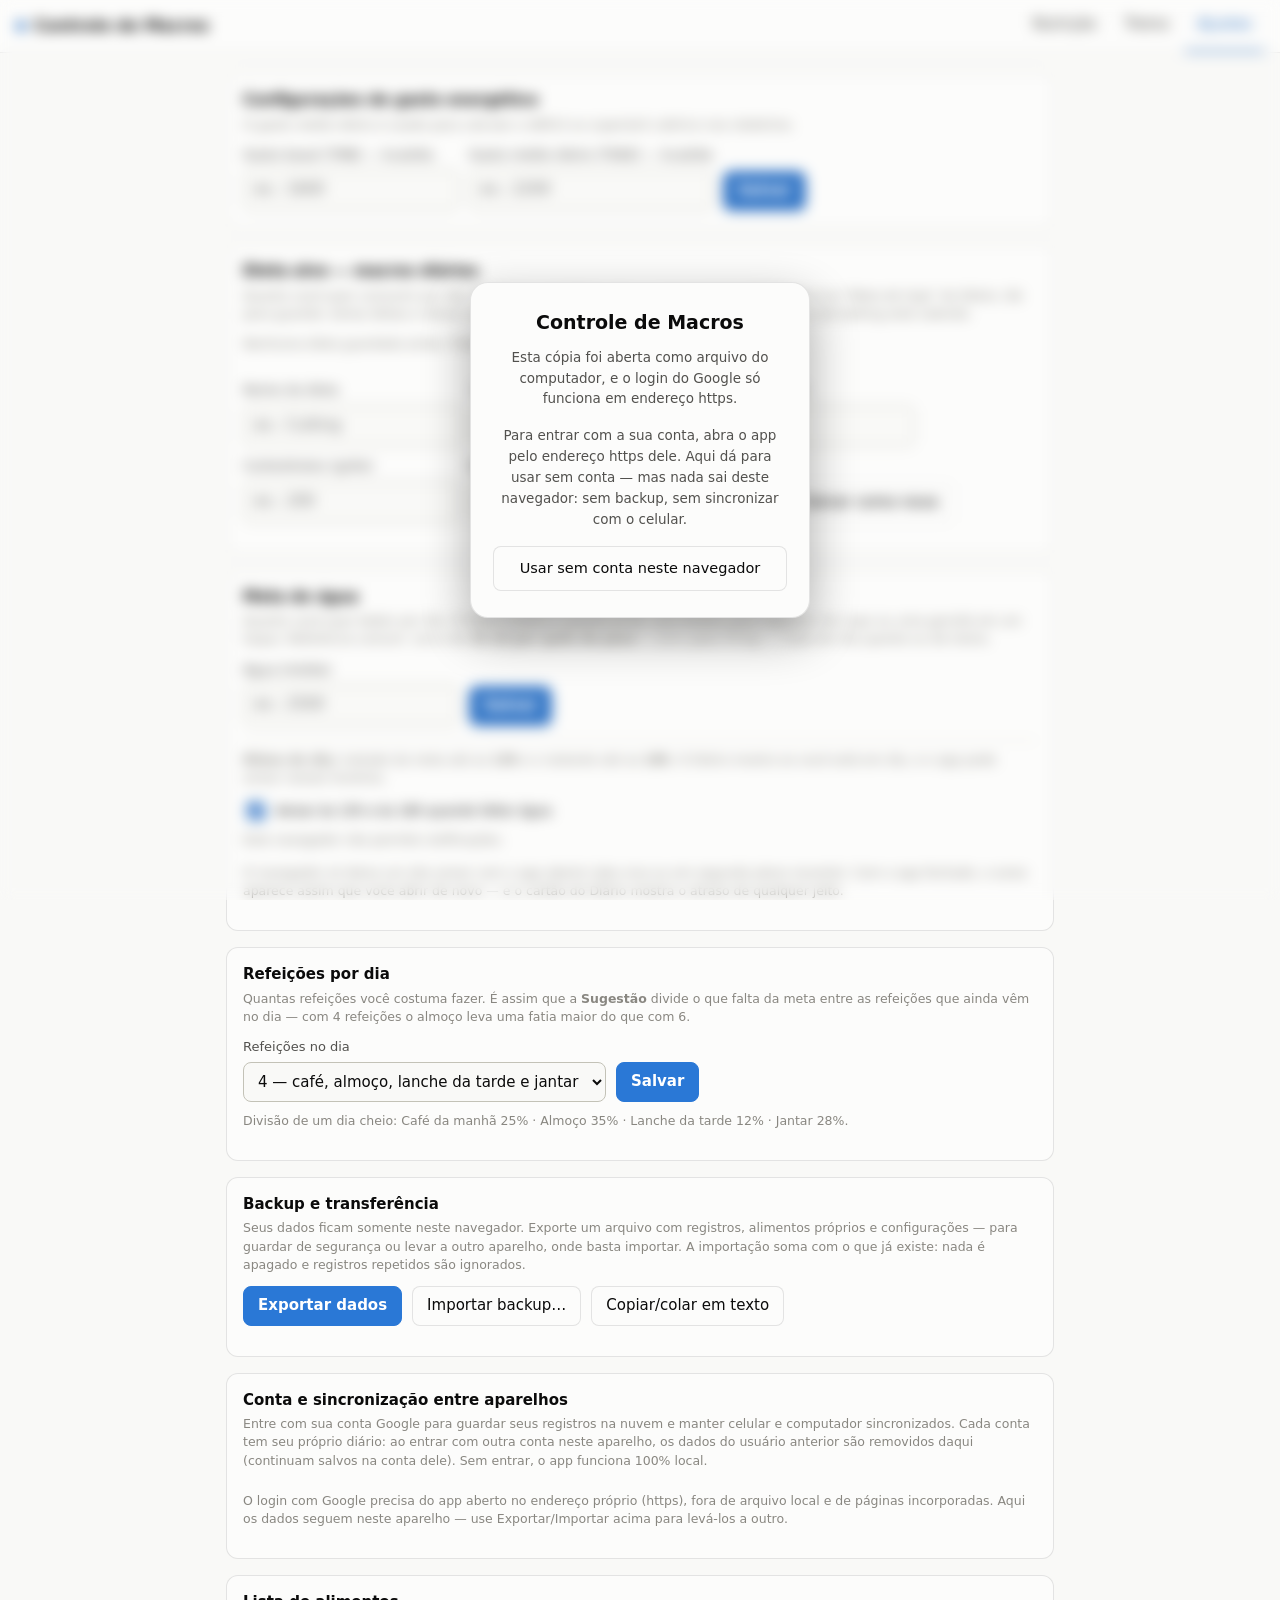
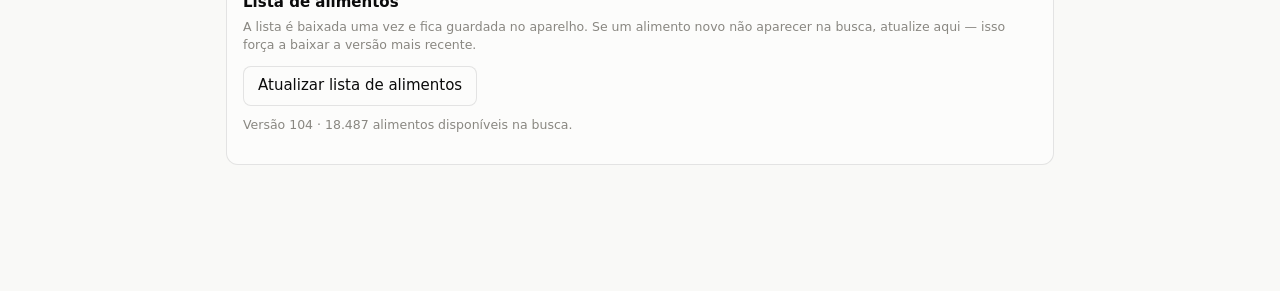
==== commit cc07a954: "Sabores de pizzaria, incluindo carne seca com cream cheese A base tinha três fatias de pizzaria — mu" ====
--- a/config.html
+++ b/config.html
@@ -177,7 +177,7 @@
 
   </main>
 
-  <script src="js/db.js?v=84c3b1b3"></script>
+  <script src="js/db.js?v=81ccec21"></script>
   <script src="js/sync.js?v=bc4146c6"></script>
   <script src="js/login-gate.js?v=85c88240"></script>
   <script src="js/sugestao.js?v=8f80fe5e"></script>
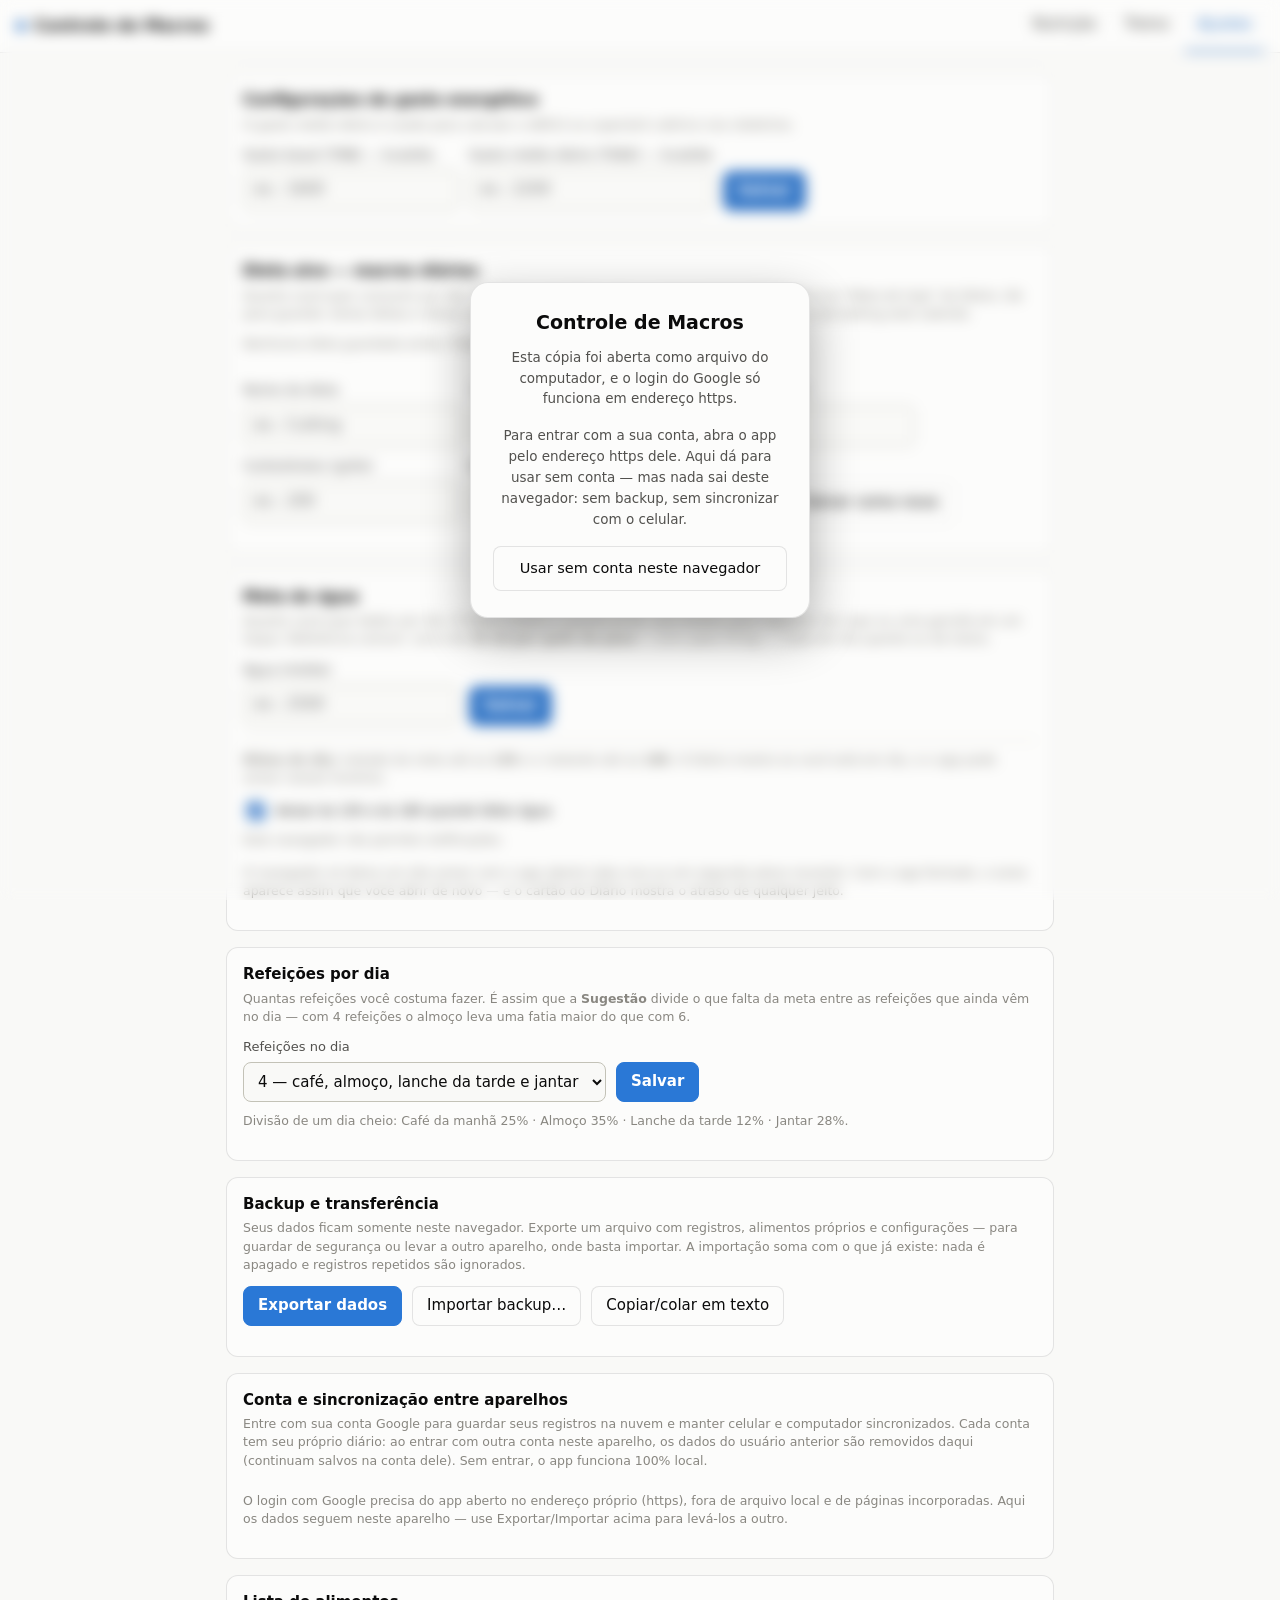
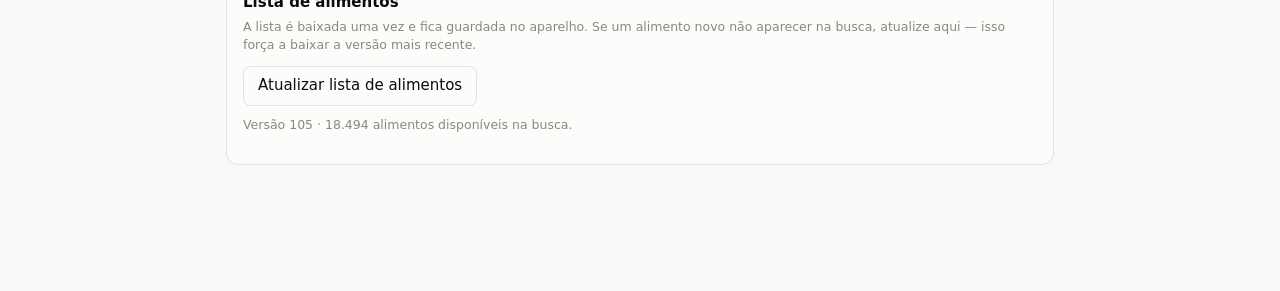
==== commit 3c6bcbe2: "Linha de gyudon da Sukiya, em P, M, G e GG A Sukiya do Brasil não publica tabela nutricional, mas a " ====
--- a/config.html
+++ b/config.html
@@ -177,7 +177,7 @@
 
   </main>
 
-  <script src="js/db.js?v=81ccec21"></script>
+  <script src="js/db.js?v=791f3f08"></script>
   <script src="js/sync.js?v=bc4146c6"></script>
   <script src="js/login-gate.js?v=85c88240"></script>
   <script src="js/sugestao.js?v=8f80fe5e"></script>
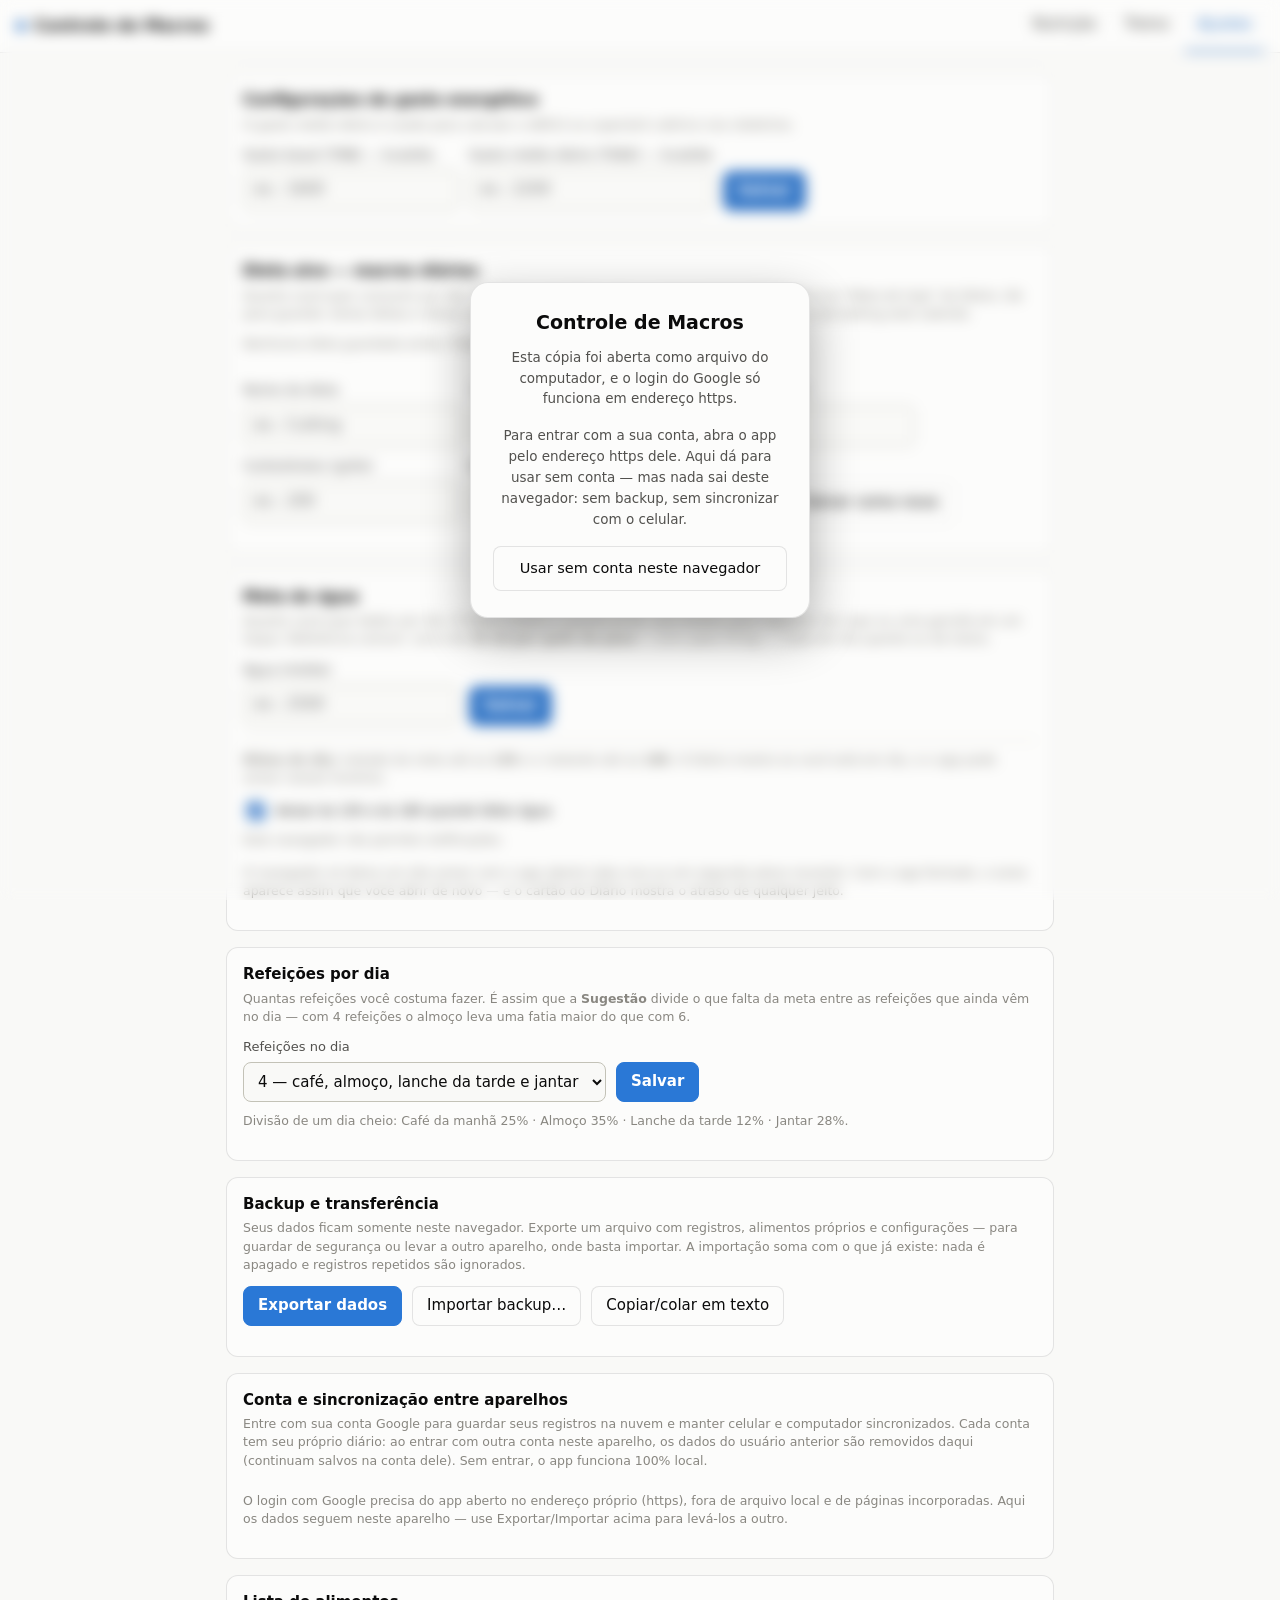
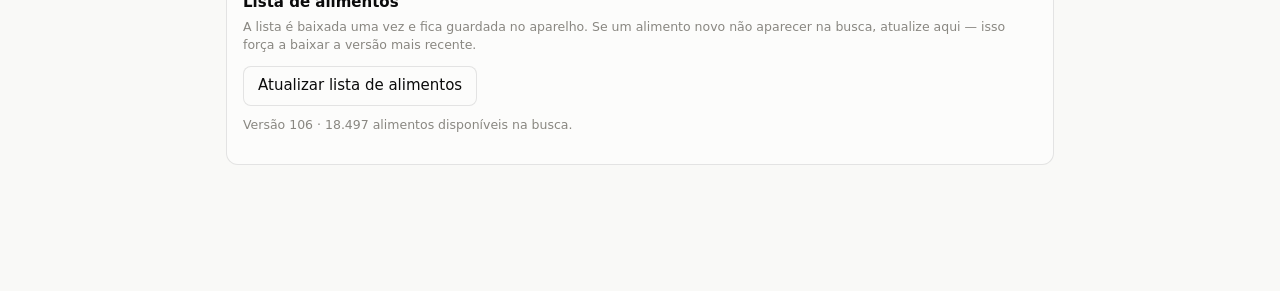
==== commit 5f60a495: "Linha Bel: Moranguete tradicional, Pro e TopBel Com rótulo (marcas.mjs): o bombom Moranguete tradici" ====
--- a/config.html
+++ b/config.html
@@ -177,7 +177,7 @@
 
   </main>
 
-  <script src="js/db.js?v=791f3f08"></script>
+  <script src="js/db.js?v=9073af24"></script>
   <script src="js/sync.js?v=bc4146c6"></script>
   <script src="js/login-gate.js?v=85c88240"></script>
   <script src="js/sugestao.js?v=8f80fe5e"></script>
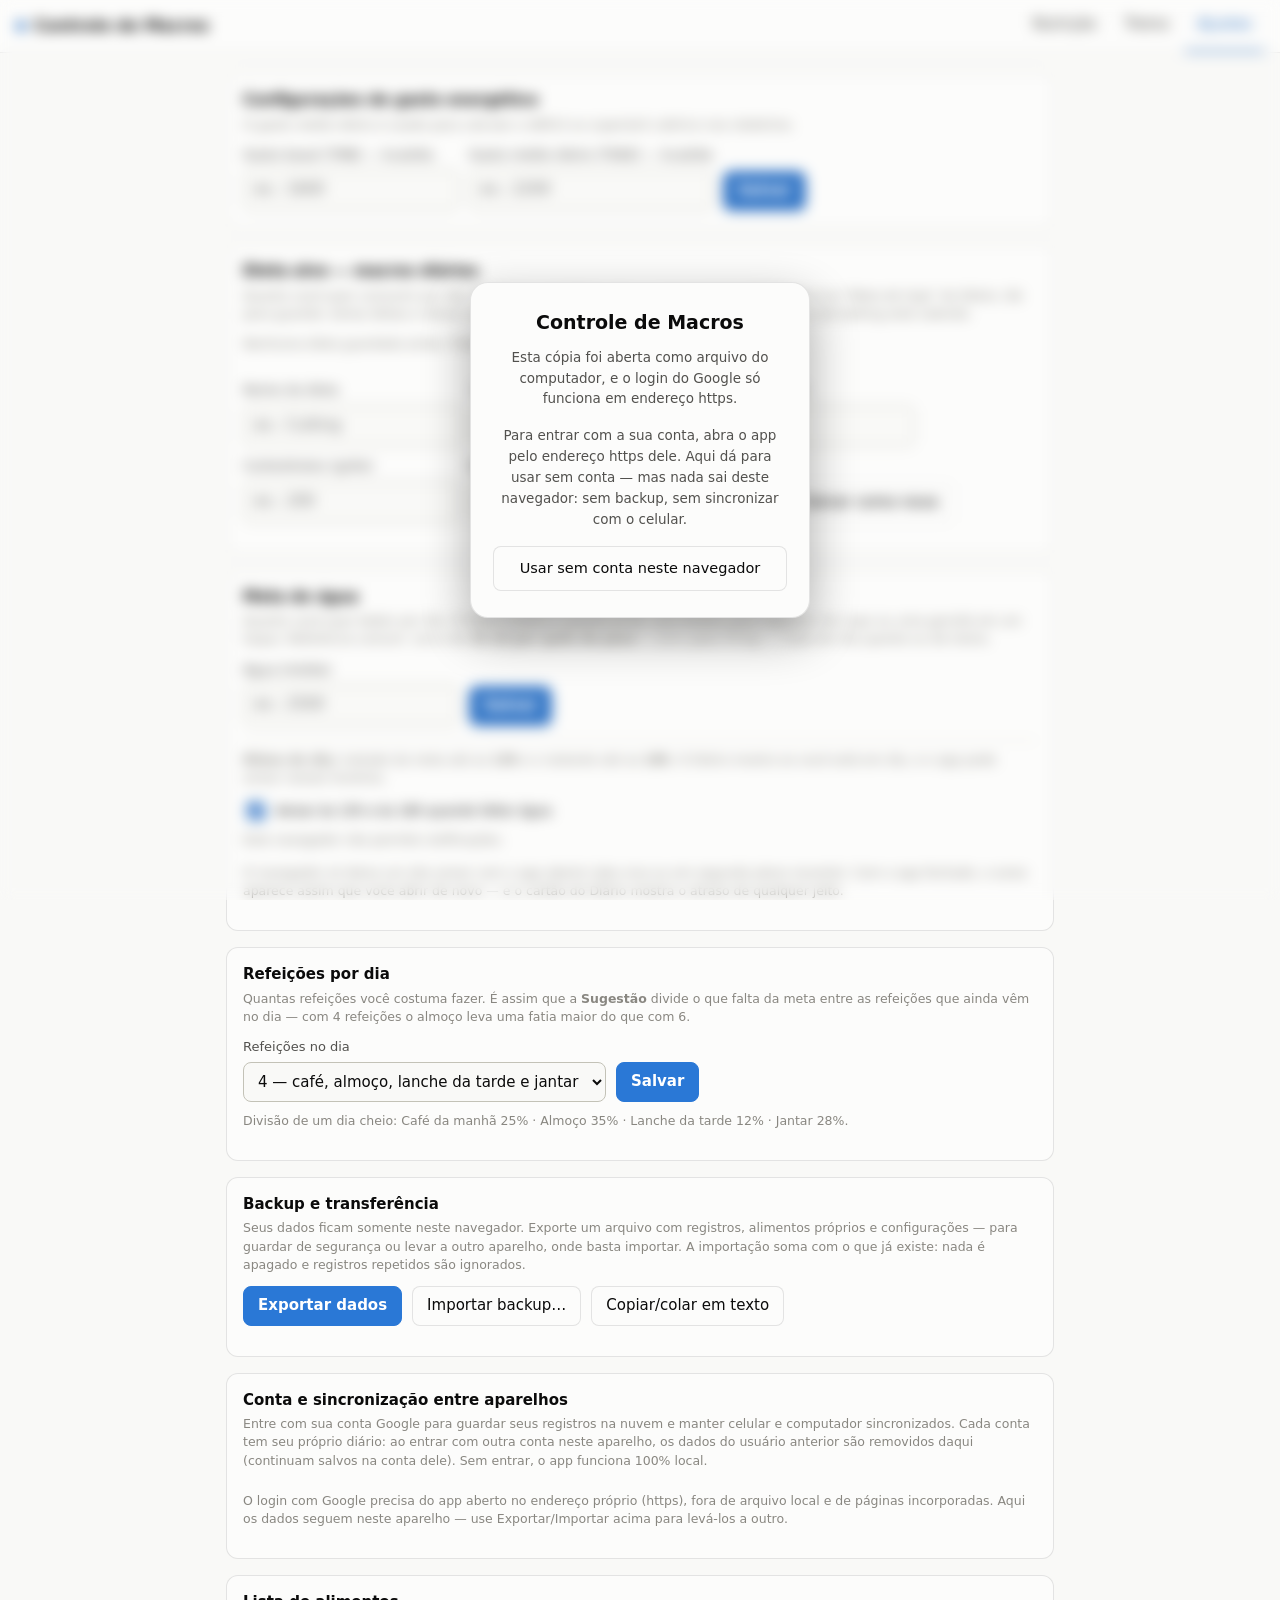
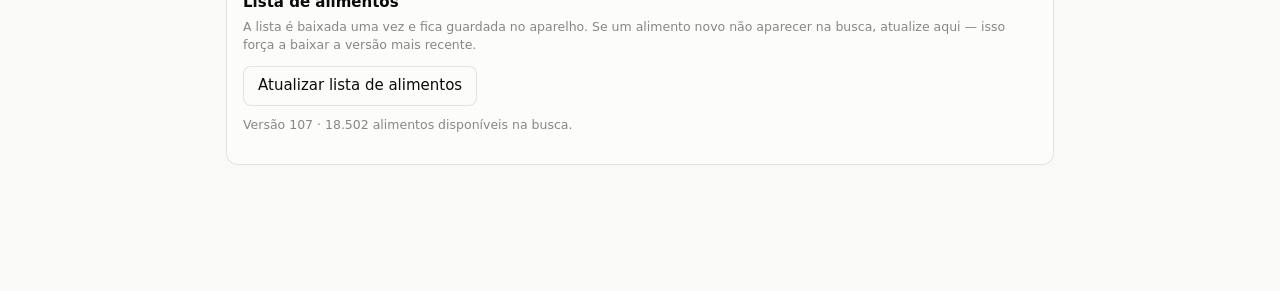
==== commit 567d8614: "Filé de panga, e "empanado" passa a achar "à milanesa" O panga não estava na base em forma nenhuma, " ====
--- a/config.html
+++ b/config.html
@@ -177,7 +177,7 @@
 
   </main>
 
-  <script src="js/db.js?v=9073af24"></script>
+  <script src="js/db.js?v=bdc5ee37"></script>
   <script src="js/sync.js?v=bc4146c6"></script>
   <script src="js/login-gate.js?v=85c88240"></script>
   <script src="js/sugestao.js?v=8f80fe5e"></script>
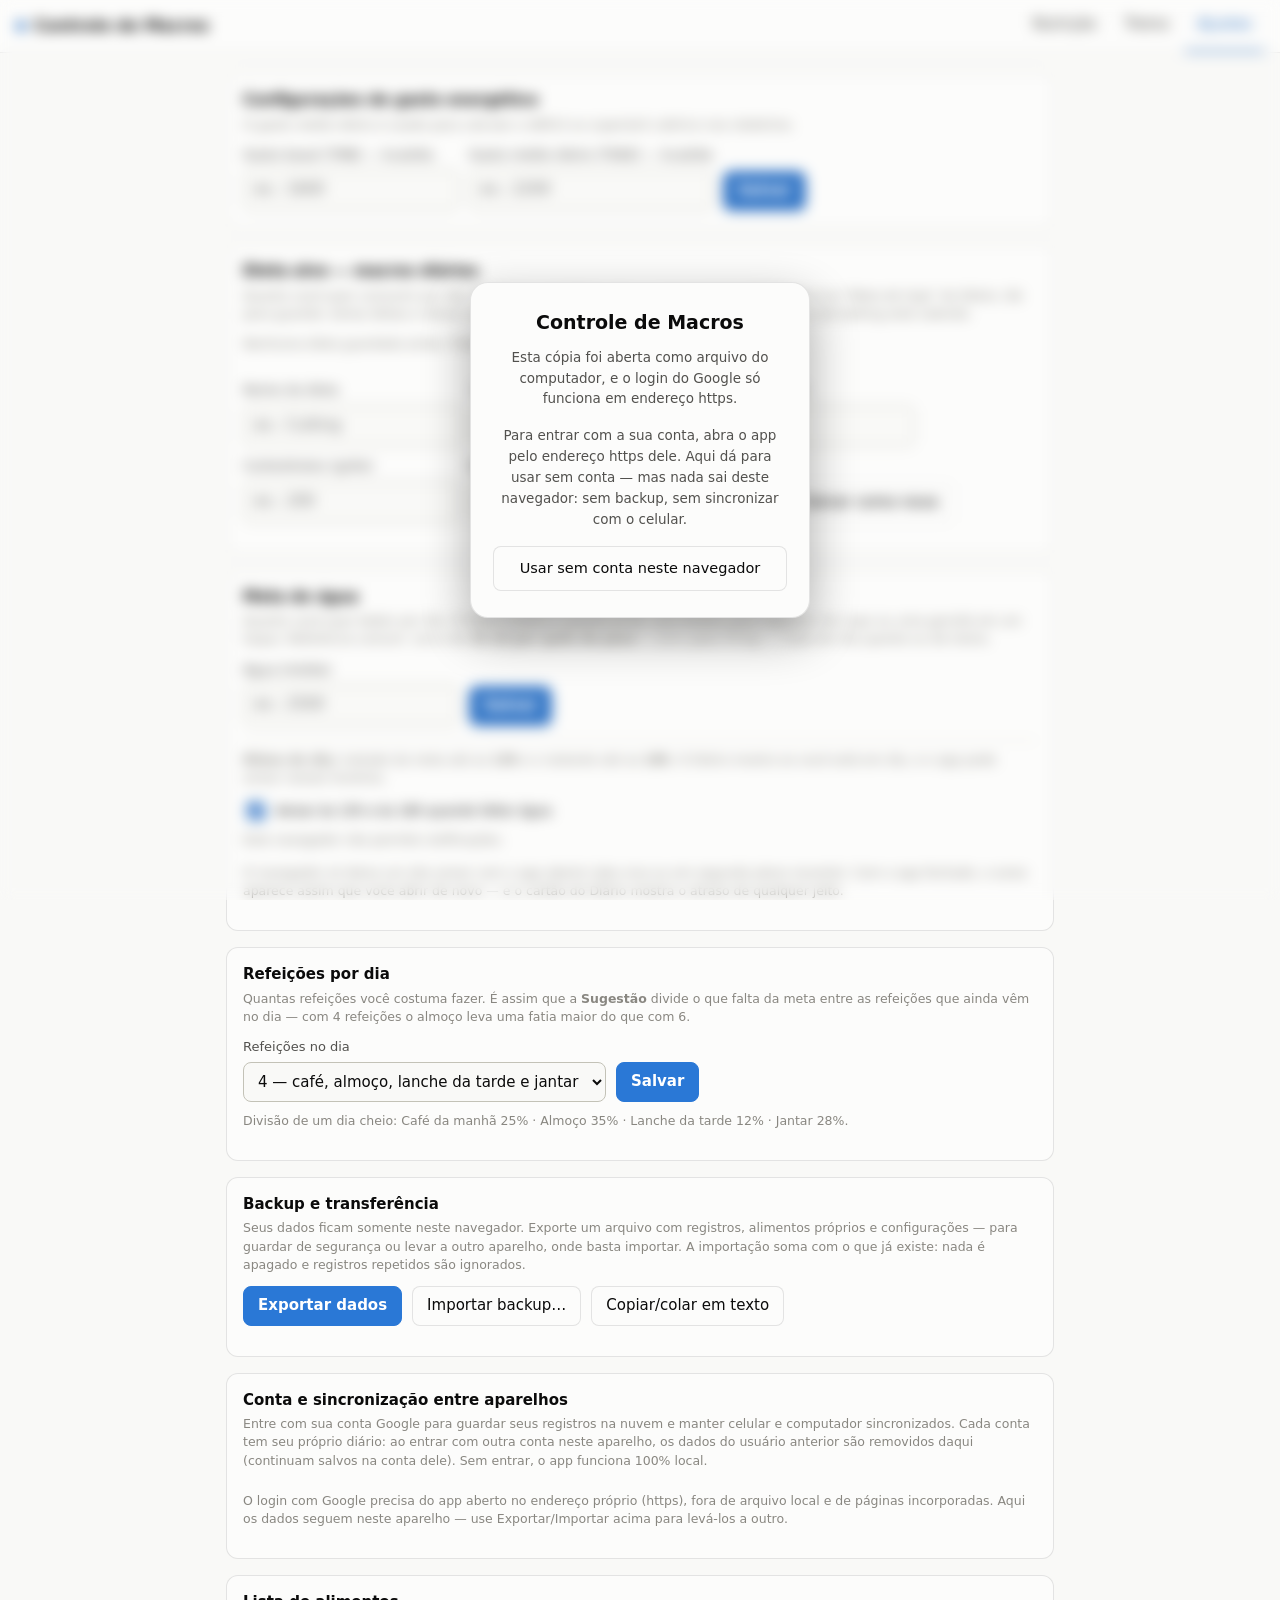
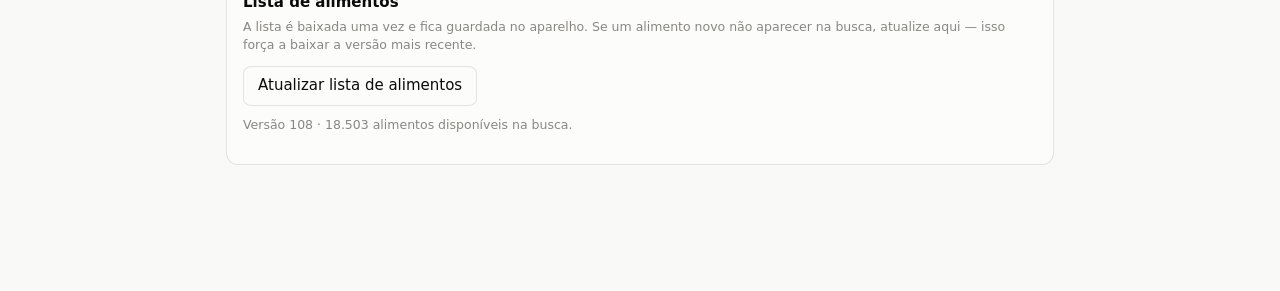
==== commit 226f81ba: "Chocolícia, e a busca passa a cruzar gênero A Chocolícia (Mondelez, recheio com chocolate Lacta) não" ====
--- a/config.html
+++ b/config.html
@@ -177,7 +177,7 @@
 
   </main>
 
-  <script src="js/db.js?v=bdc5ee37"></script>
+  <script src="js/db.js?v=eef766f0"></script>
   <script src="js/sync.js?v=bc4146c6"></script>
   <script src="js/login-gate.js?v=85c88240"></script>
   <script src="js/sugestao.js?v=8f80fe5e"></script>
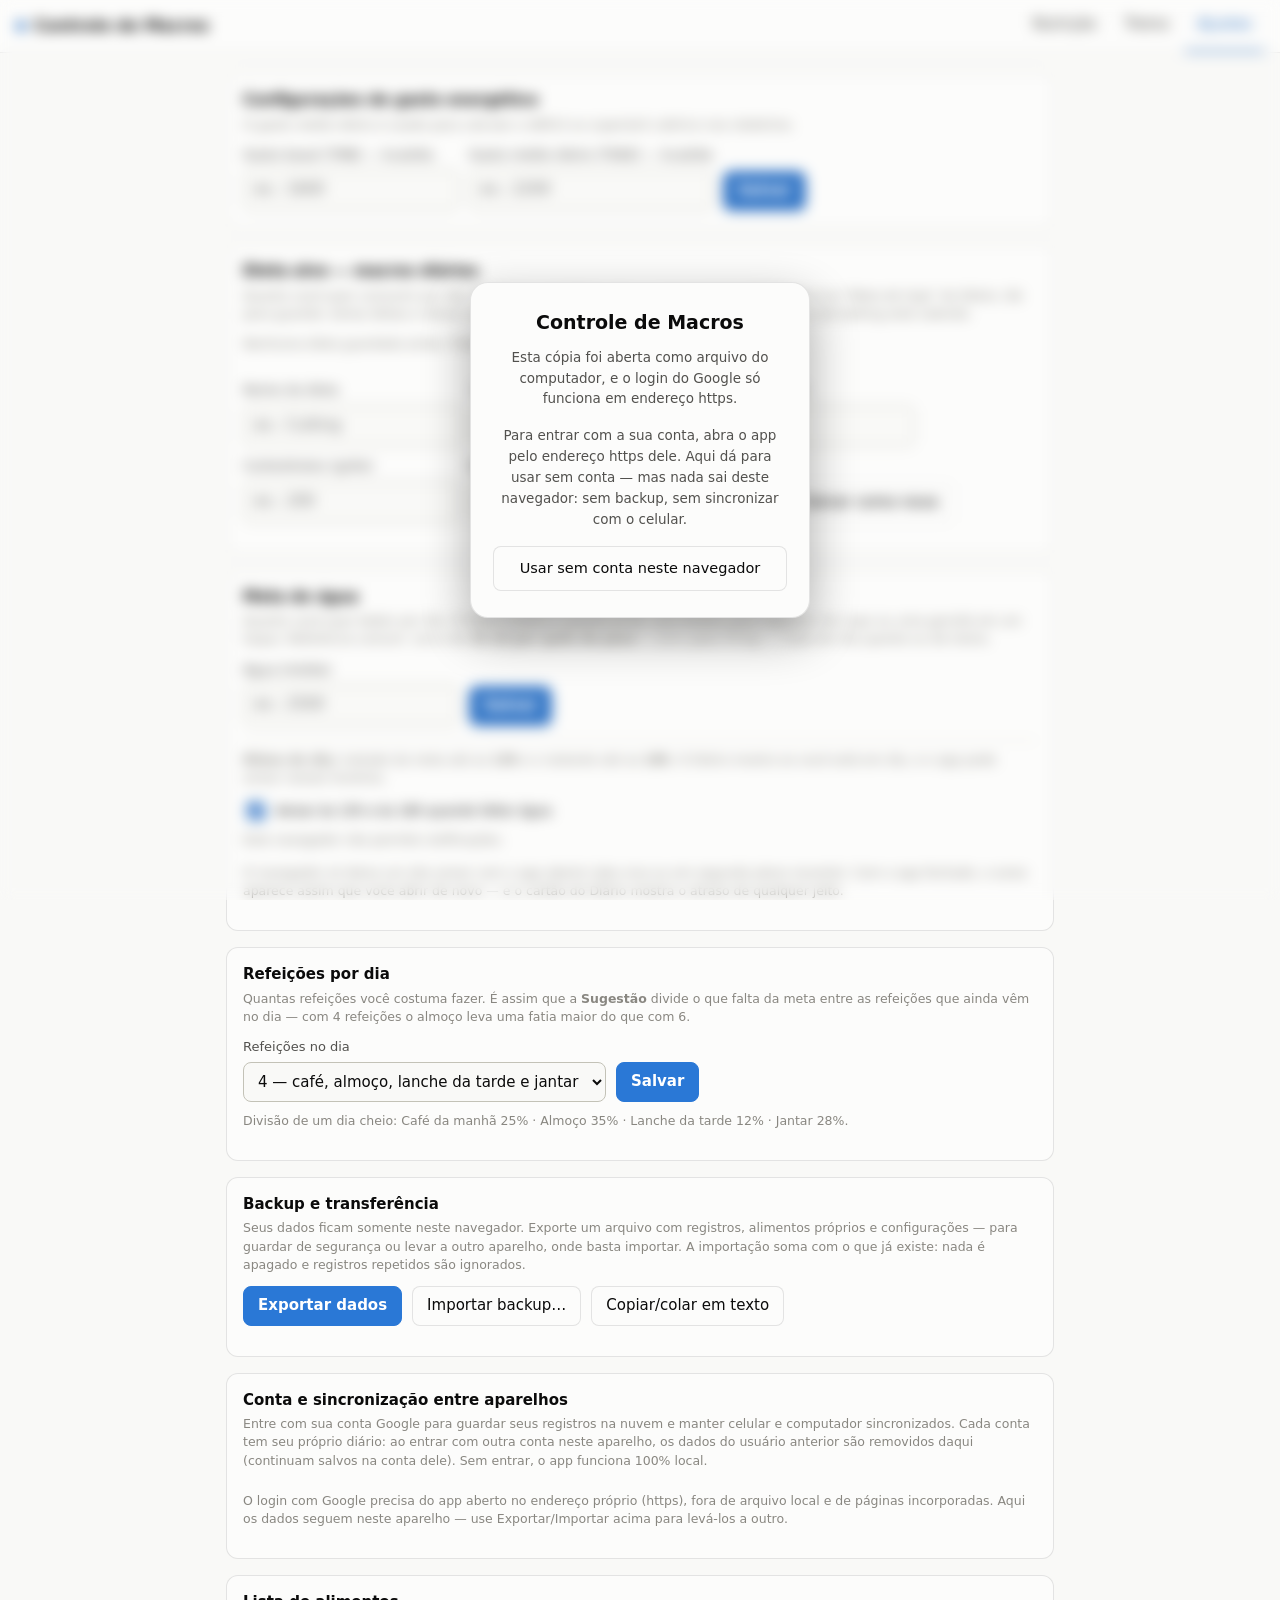
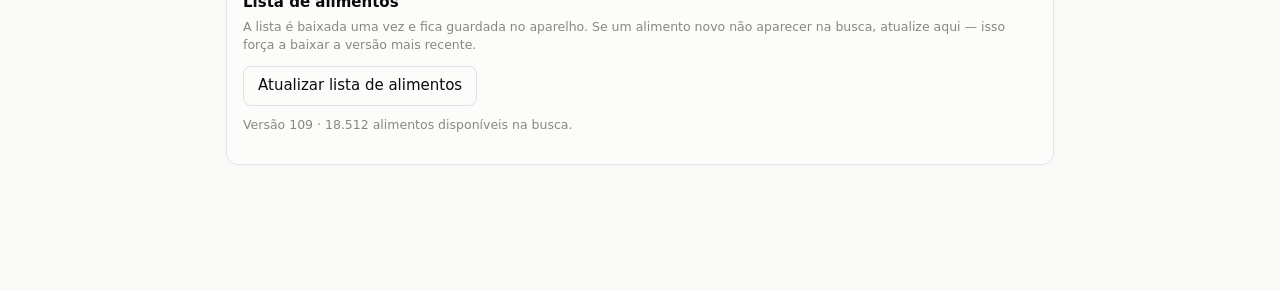
==== commit 5f7a3abc: "Folhados salgados de padaria, a família inteira Havia só o de frango. O de calabresa até existia, ma" ====
--- a/config.html
+++ b/config.html
@@ -177,7 +177,7 @@
 
   </main>
 
-  <script src="js/db.js?v=eef766f0"></script>
+  <script src="js/db.js?v=d67df0b6"></script>
   <script src="js/sync.js?v=bc4146c6"></script>
   <script src="js/login-gate.js?v=85c88240"></script>
   <script src="js/sugestao.js?v=8f80fe5e"></script>
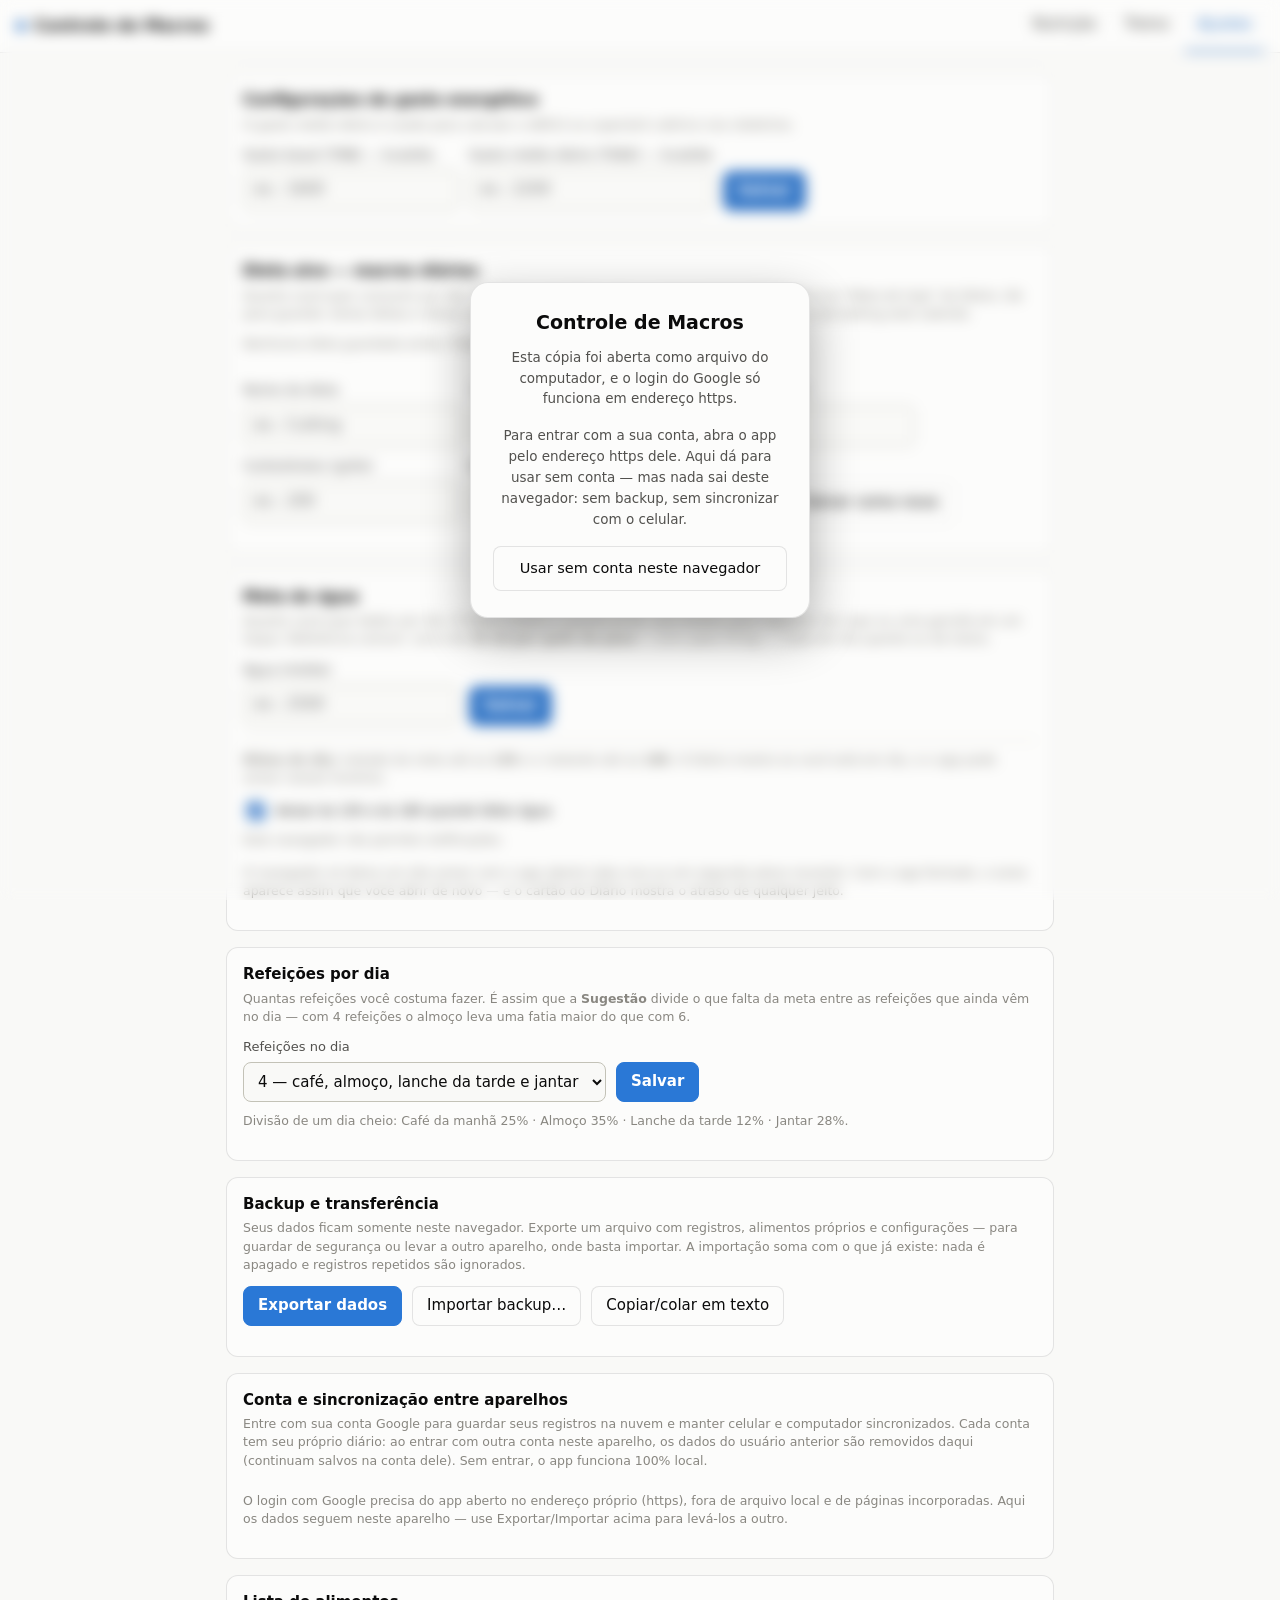
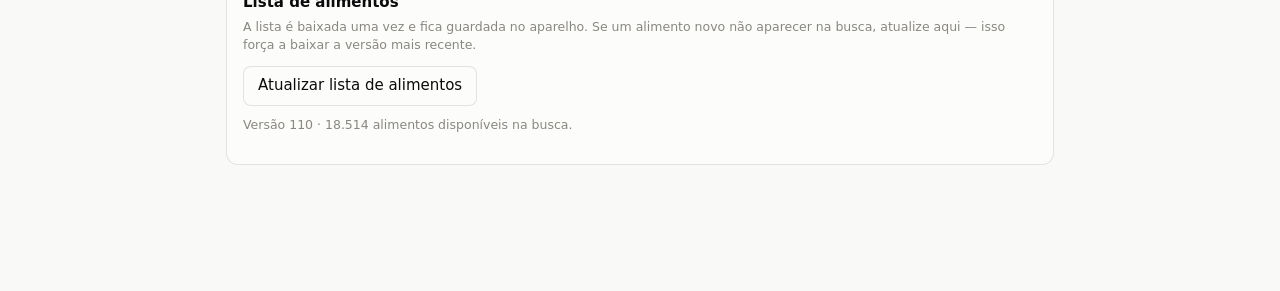
==== commit 7e67ec1f: "Unidade para os doces e salgados de padaria que só tinham grama Investigando o relato, a Carolina qu" ====
--- a/config.html
+++ b/config.html
@@ -177,7 +177,7 @@
 
   </main>
 
-  <script src="js/db.js?v=d67df0b6"></script>
+  <script src="js/db.js?v=b7c43be2"></script>
   <script src="js/sync.js?v=bc4146c6"></script>
   <script src="js/login-gate.js?v=85c88240"></script>
   <script src="js/sugestao.js?v=8f80fe5e"></script>
